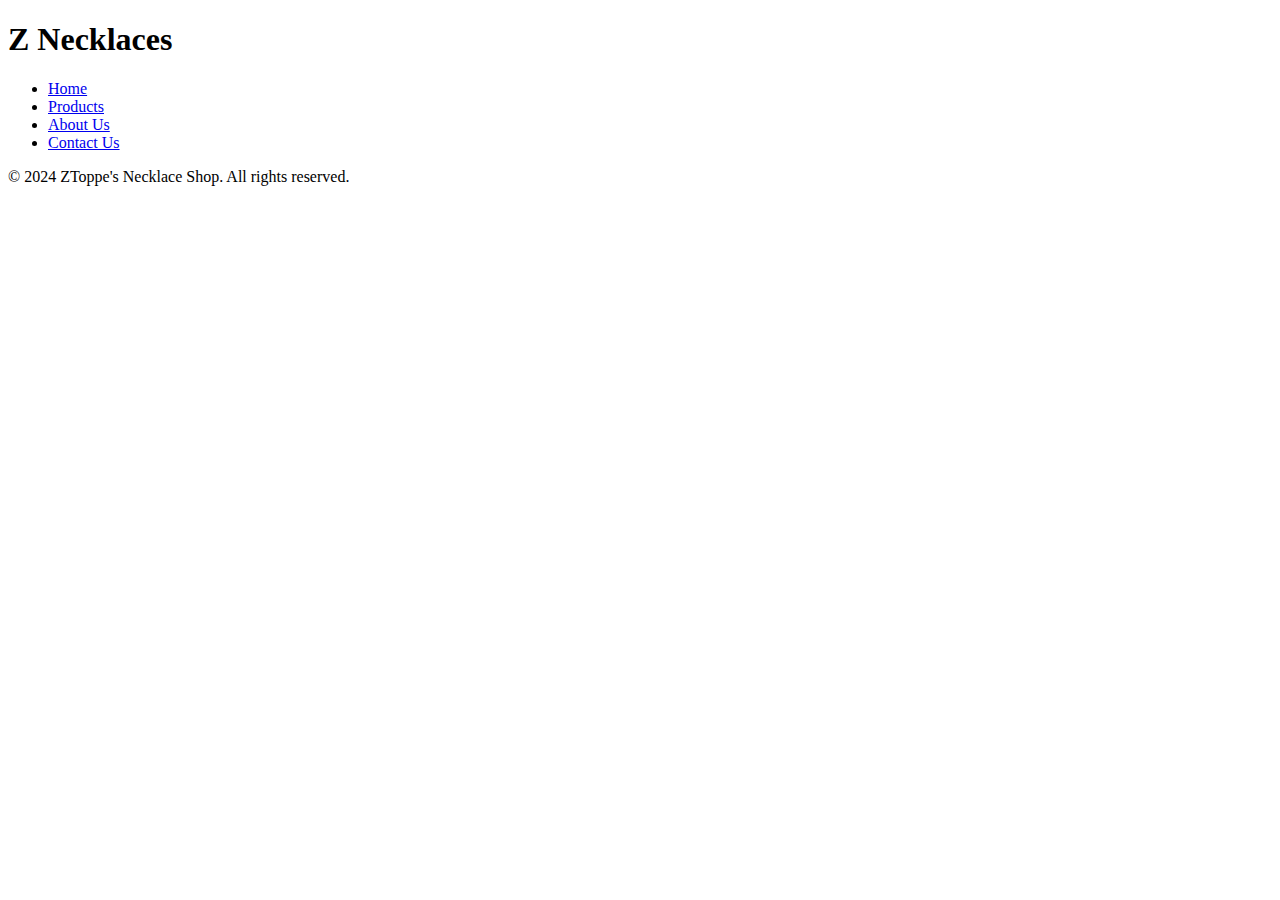
==== index.html @ 19efa492 "Add files via upload" ====
<!DOCTYPE html>
<html lang="en">
<head>
    <meta charset="UTF-8">
    <meta name="viewport" content="width=device-width, initial-scale=1.0">
    <title>Home - Z Necklaces</title>
    <link rel="stylesheet" href="Style.css">
    <!-- Google Fonts for better typography -->
    <link href="https://fonts.googleapis.com/css2?family=Montserrat:wght@400;600&family=Roboto:wght@400;700&display=swap" rel="stylesheet">
</head>
<body>
    <!-- Header with Navigation -->
    <header>
        <div class="container">
            <h1 class="logo">Z Necklaces</h1>
            <nav>
                <ul class="nav-links">
                    <li><a href="index.html" target ="_blank">Home</a></li>
                    <li><a href="products.html" target ="_blank">Products</a></li>
                    <li><a href="aboutus.html" target ="_blank">About Us</a></li>
                    <li><a href="contactus.html" target ="_blank">Contact Us</a></li>
                </ul>
                <div class="bike">
                    <span></span>
                    <span></span>
                    <span></span>
                </div>
            </nav>
        </div>
    </header>

    <!-- Hero Section -->
    <section id="home" class="hero">
        <div class="hero-overlay">
        </div>
    </section>

    <!-- Footer -->
    <footer>
        <div class="container">
            <p>&copy; 2024 ZToppe's Necklace Shop. All rights reserved.</p>
        </div>
    </footer>

    <!-- Optional JavaScript for bike Menu -->
    <script>
        const bike = document.querySelector('.bike');
        const navLinks = document.querySelector('.nav-links');

        bike.addEventListener('click', () => {
            navLinks.classList.toggle('open');
            bike.classList.toggle('active');
        });
    </script>
</body>
</html>
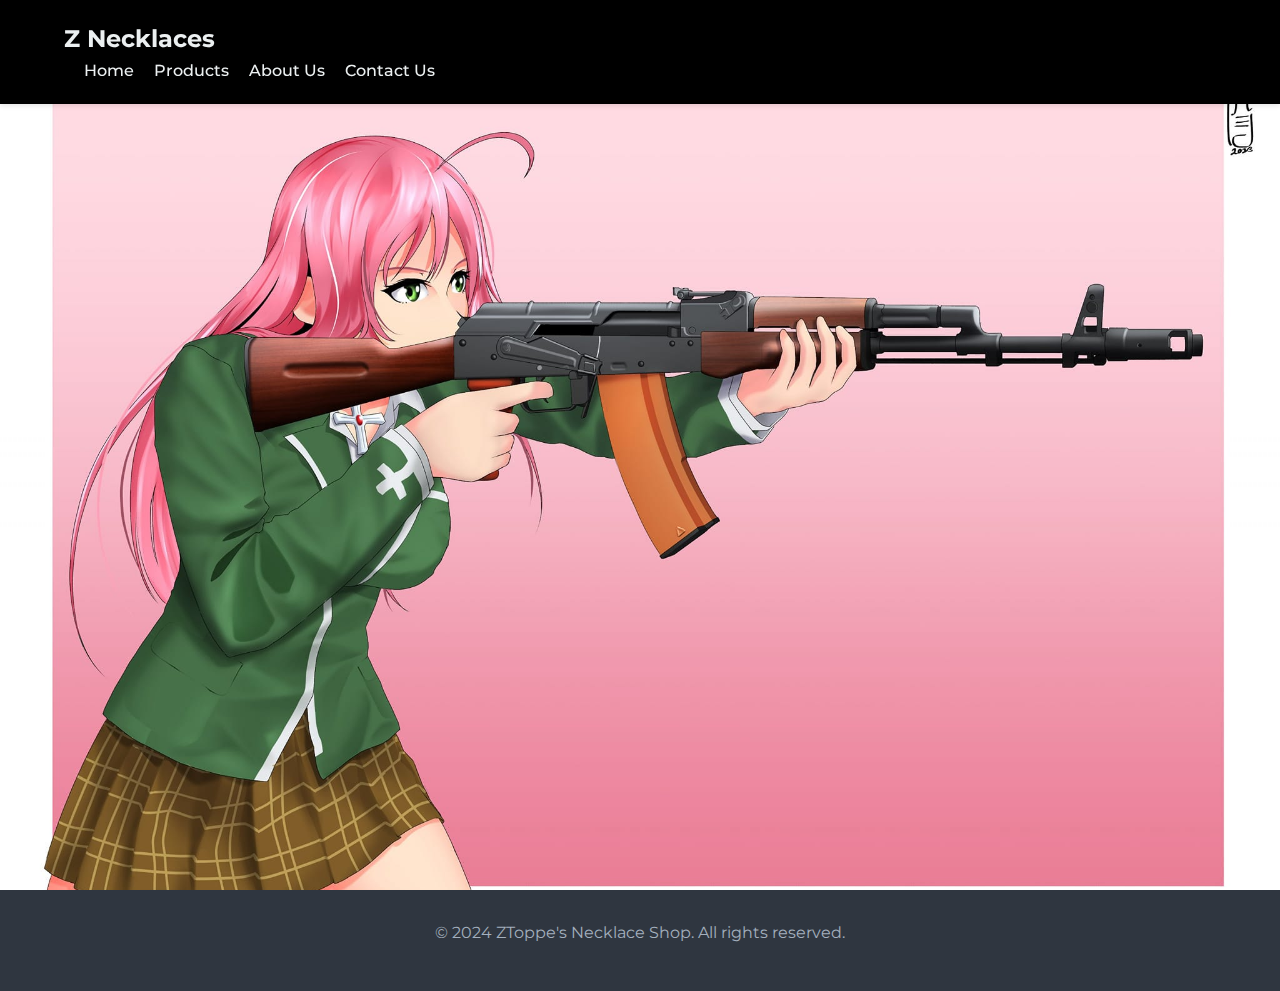
==== commit cc72a832: "Update index.html" ====
--- a/index.html
+++ b/index.html
@@ -4,7 +4,7 @@
     <meta charset="UTF-8">
     <meta name="viewport" content="width=device-width, initial-scale=1.0">
     <title>Home - Z Necklaces</title>
-    <link rel="stylesheet" href="Style.css">
+    <link rel="stylesheet" href="style.css">
     <!-- Google Fonts for better typography -->
     <link href="https://fonts.googleapis.com/css2?family=Montserrat:wght@400;600&family=Roboto:wght@400;700&display=swap" rel="stylesheet">
 </head>
--- a/style.css
+++ b/style.css
@@ -0,0 +1,569 @@
+/* Reset some default styles */
+* {
+    margin: 0;
+    padding: 0;
+    box-sizing: border-box;
+}
+
+html {
+    scroll-behavior: smooth;
+}
+
+/* Body Styling */
+body {
+    font-family: 'Montserrat', sans-serif;
+    color: #ecf0f1;
+    line-height: 1.6;
+    background-color: #f62929;
+}
+
+/* Container */
+.container {
+    width: 90%;
+    max-width: 1200px;
+    margin: auto;
+    overflow: hidden;
+}
+
+/* Header Styling */
+header {
+    display: flex;
+    justify-content: space-between;
+    align-items: center;
+    background-color: black;
+    color: #ecf0f1;
+    padding: 20px 0;
+    position: fixed;
+    width: 100%;
+    top: 0;
+    z-index: 1000;
+    box-shadow: 0 2px 5px rgba(0,0,0,0.1);
+}
+
+header .logo {
+    font-size: 24px;
+    font-weight: 700;
+}
+
+nav {
+    display: flex;
+    justify-content: space-between;
+    align-items: center;
+}
+
+.nav-links {
+    list-style: none;
+    display: flex;
+}
+
+.nav-links li {
+    margin-left: 20px;
+}
+
+.nav-links li a {
+    color: #ecf0f1;
+    text-decoration: none;
+    font-weight: 500;
+    transition: color 0.3s ease;
+}
+
+.nav-links li a:hover {
+    color: #d1d8e0;
+}
+
+.bike {
+    display: none;
+    flex-direction: column;
+    cursor: pointer;
+}
+
+.bike span {
+    height: 3px;
+    width: 25px;
+    background: #ecf0f1;
+    margin-bottom: 4px;
+    border-radius: 5px;
+    transition: all 0.3s ease;
+}
+
+/* Animate bike to X when active */
+.bike.active span:nth-child(1) {
+    transform: rotate(45deg) translate(5px, 5px);
+}
+
+.bike.active span:nth-child(2) {
+    opacity: 0;
+}
+
+.bike.active span:nth-child(3) {
+    transform: rotate(-45deg) translate(5px, -5px);
+}
+
+/* Hero Section */
+.hero {
+    background: url('imagesZ/AQ.jpg') no-repeat center center/cover;
+    height: 90vh;
+    display: flex;
+    align-items: center;
+    justify-content: center;
+    position: relative;
+    margin-top: 80px; /* To prevent overlap with fixed header */
+}
+
+.hero-overlay {
+    padding: 40px;
+    border-radius: 10px;
+    text-align: center;
+    color: #ecf0f1;
+    max-width: 600px;
+    animation: fadeInUp 1s ease-out forwards;
+}
+
+.hero-overlay h2 {
+    font-size: 48px;
+    margin-bottom: 20px;
+    opacity: 0;
+    transform: translateY(20px);
+    animation: fadeInUp 1s ease-out forwards;
+    animation-delay: 0.3s;
+}
+
+.hero-overlay p {
+    font-size: 20px;
+    margin-bottom: 30px;
+    opacity: 0;
+    transform: translateY(20px);
+    animation: fadeInUp 1s ease-out forwards;
+    animation-delay: 0.5s;
+}
+
+.btn-primary {
+    background-color: #f947f3;
+    color: #ecf0f1;
+    padding: 12px 25px;
+    text-decoration: none;
+    border-radius: 5px;
+    font-size: 18px;
+    transition: background 0.3s, transform 0.3s;
+    opacity: 0;
+    transform: translateY(20px);
+    animation: fadeInUp 1s ease-out forwards;
+    animation-delay: 0.7s;
+}
+
+.btn-primary:hover {
+    background-color: #f947f3;
+    transform: scale(1.05);
+}
+
+/* Products Section */
+.products {
+    padding: 60px 0;
+    background-color: #f947f3;
+}
+
+.products .container {
+    text-align: center;
+}
+
+.products h2 {
+    font-size: 36px;
+    margin-bottom: 40px;
+    color: #d1d8e0;
+}
+
+.product-grid {
+    display: grid;
+    grid-template-columns: repeat(auto-fit, minmax(250px, 1fr));
+    gap: 30px;
+}
+
+.product-card {
+    background-color: #813f73;
+    padding: 20px;
+    border-radius: 10px;
+    transition: transform 0.3s, box-shadow 0.3s;
+}
+
+.product-card:hover {
+    transform: translateY(-10px);
+    box-shadow: 0 8px 20px rgba(0,0,0,0.3);
+}
+
+.product-card img {
+    width: 100%;
+    height: 200px;
+    object-fit: cover;
+    border-radius: 10px;
+    margin-bottom: 15px;
+    transition: transform 0.3s;
+}
+
+.product-card img:hover {
+    transform: scale(1.05);
+}
+
+.product-card h3 {
+    font-size: 24px;
+    margin-bottom: 10px;
+    color: #d1d8e0;
+}
+
+.product-card p {
+    font-size: 16px;
+    margin-bottom: 20px;
+    color: #a4b0be;
+}
+
+.btn-secondary {
+    background-color: #f947f3;
+    color: #1e272e;
+    padding: 10px 20px;
+    text-decoration: none;
+    border-radius: 5px;
+    transition: background 0.3s, transform 0.3s;
+}
+
+.btn-secondary:hover {
+    background-color: #1abc9c;
+    transform: scale(1.05);
+}
+
+/* About Us Section */
+.about {
+    padding: 60px 0;
+    background-color: #2f3640;
+    text-align: center;
+}
+
+.about .container {
+    max-width: 800px;
+    margin: auto;
+}
+
+.about h2 {
+    font-size: 36px;
+    margin-bottom: 20px;
+    color: #d1d8e0;
+}
+
+
+/* About Section */
+.about-section {
+    padding: 60px 40px;
+    background-color: #f8f8f8;
+}
+
+.about-section h2 {
+    text-align: center;
+    font-size: 2.5em;
+    margin-bottom: 20px;
+    color: #e74c3c;
+}
+
+.about-section p {
+    max-width: 800px;
+    margin: 10px auto;
+    font-size: 1.1em;
+    color: #555;
+}
+
+/* Team Section */
+.team {
+    display: flex;
+    justify-content: space-around;
+    flex-wrap: wrap;
+    padding: 60px 40px;
+    background-color: #fff;
+}
+
+.team-member {
+    text-align: center;
+    margin: 20px;
+    width: 250px;
+}
+
+.team-member img {
+    width: 150px;
+    height: 150px;
+    border-radius: 50%;
+    object-fit: cover;
+    border: 4px solid #e74c3c;
+    margin-bottom: 15px;
+}
+
+.team-member h3 {
+    font-size: 1.3em;
+    margin-bottom: 5px;
+    color: #333;
+}
+
+.team-member p {
+    font-size: 1em;
+    color: #777;
+}
+
+
+.team-member h3 {
+    font-size: 1.3em;
+    margin-bottom: 5px;
+    color: #333;
+}
+
+.team-member p {
+    font-size: 1em;
+    color: #777;
+}
+
+
+/* Contact Section */
+.contact {
+    padding: 60px 0;
+    background-color: #02080d;
+    text-align: center;
+}
+
+.contact .container {
+    max-width: 800px;
+    margin: auto;
+}
+
+.contact h2 {
+    font-size: 36px;
+    margin-bottom: 20px;
+    color: #d1d8e0;
+}
+
+.contact p {
+    font-size: 18px;
+    color: #a4b0be;
+    margin-bottom: 20px;
+}
+
+.contact ul {
+    list-style: none;
+    margin-bottom: 30px;
+}
+
+.contact ul li {
+    font-size: 16px;
+    margin-bottom: 10px;
+    color: #a4b0be;
+}
+
+.contact ul li a {
+    color: #0fbcf9;
+    text-decoration: none;
+    transition: color 0.3s ease;
+}
+
+.contact ul li a:hover {
+    color: #1abc9c;
+}
+
+.contact-form {
+    display: flex;
+    flex-direction: column;
+    gap: 15px;
+    background-color: #2f3640;
+    padding: 20px;
+    border-radius: 10px;
+}
+
+.contact-form label {
+    font-weight: 600;
+    color: #d1d8e0;
+    text-align: left;
+}
+
+.contact-form input, 
+.contact-form textarea {
+    padding: 10px 15px;
+    border: none;
+    border-radius: 5px;
+    font-size: 16px;
+}
+
+.contact-form input:focus, 
+.contact-form textarea:focus {
+    outline: none;
+    box-shadow: 0 0 5px #0fbcf9;
+}
+
+.contact-form button {
+    align-self: flex-start;
+    padding: 10px 20px;
+    background-color: #0fbcf9;
+    color: #1e272e;
+    border: none;
+    border-radius: 5px;
+    cursor: pointer;
+    transition: background 0.3s, transform 0.3s;
+}
+
+.contact-form button:hover {
+    background-color: #1abc9c;
+    transform: scale(1.05);
+}
+
+/* Footer Styling */
+footer {
+    background-color: #2f3640;
+    color: #a4b0be;
+    padding: 30px 0;
+    text-align: center;
+}
+
+footer p {
+    margin-bottom: 15px;
+}
+
+footer .social a {
+    margin: 0 10px;
+    display: inline-block;
+    transition: opacity 0.3s ease;
+}
+
+footer .social a:hover {
+    opacity: 0.7;
+}
+
+footer .social img {
+    width: 24px;
+    height: 24px;
+}
+
+/* Animations */
+@keyframes fadeInUp {
+    from {
+        opacity: 0;
+        transform: translateY(20px);
+    }
+    to {
+        opacity: 1;
+        transform: translateY(0);
+    }
+}
+
+@keyframes slideInLeft {
+    from {
+        opacity: 0;
+        transform: translateX(-50px);
+    }
+    to {
+        opacity: 1;
+        transform: translateX(0);
+    }
+}
+
+@keyframes slideInRight {
+    from {
+        opacity: 0;
+        transform: translateX(50px);
+    }
+    to {
+        opacity: 1;
+        transform: translateX(0);
+    }
+}
+
+/* Responsive Design */
+
+/* Tablets and below */
+@media (max-width: 992px) {
+    .nav-links {
+        display: none;
+        flex-direction: column;
+        width: 100%;
+        background-color: #0fbcf9;
+        position: absolute;
+        top: 60px;
+        left: 0;
+    }
+
+    .nav-links.open {
+        display: flex;
+    }
+
+    .nav-links li {
+        margin: 15px 0;
+        text-align: center;
+    }
+
+    .hamburger {
+        display: flex;
+    }
+
+    .hero-overlay {
+        padding: 30px;
+    }
+
+    .hero-overlay h2 {
+        font-size: 36px;
+    }
+
+    .hero-overlay p {
+        font-size: 18px;
+    }
+
+    .products h2, 
+    .about h2, 
+    .contact h2 {
+        font-size: 28px;
+    }
+
+    .products .product-grid {
+        grid-template-columns: repeat(auto-fit, minmax(200px, 1fr));
+        gap: 20px;
+    }
+
+    .contact-form {
+        padding: 15px;
+    }
+}
+
+/* Mobile Devices */
+@media (max-width: 600px) {
+    .hero {
+        height: 60vh;
+    }
+
+    .hero-overlay h2 {
+        font-size: 28px;
+    }
+
+    .hero-overlay p {
+        font-size: 16px;
+    }
+
+    .btn-primary {
+        font-size: 16px;
+        padding: 10px 20px;
+    }
+
+    .products h2, 
+    .about h2, 
+    .contact h2 {
+        font-size: 24px;
+    }
+
+    .product-card h3 {
+        font-size: 20px;
+    }
+
+    .product-card p {
+        font-size: 14px;
+    }
+
+    .contact-form button {
+        width: 100%;
+    }
+}
+
+/* Accessibility: Reduced Motion */
+@media (prefers-reduced-motion: reduce) {
+    * {
+        animation: none !important;
+        transition: none !important;
+    }
+}
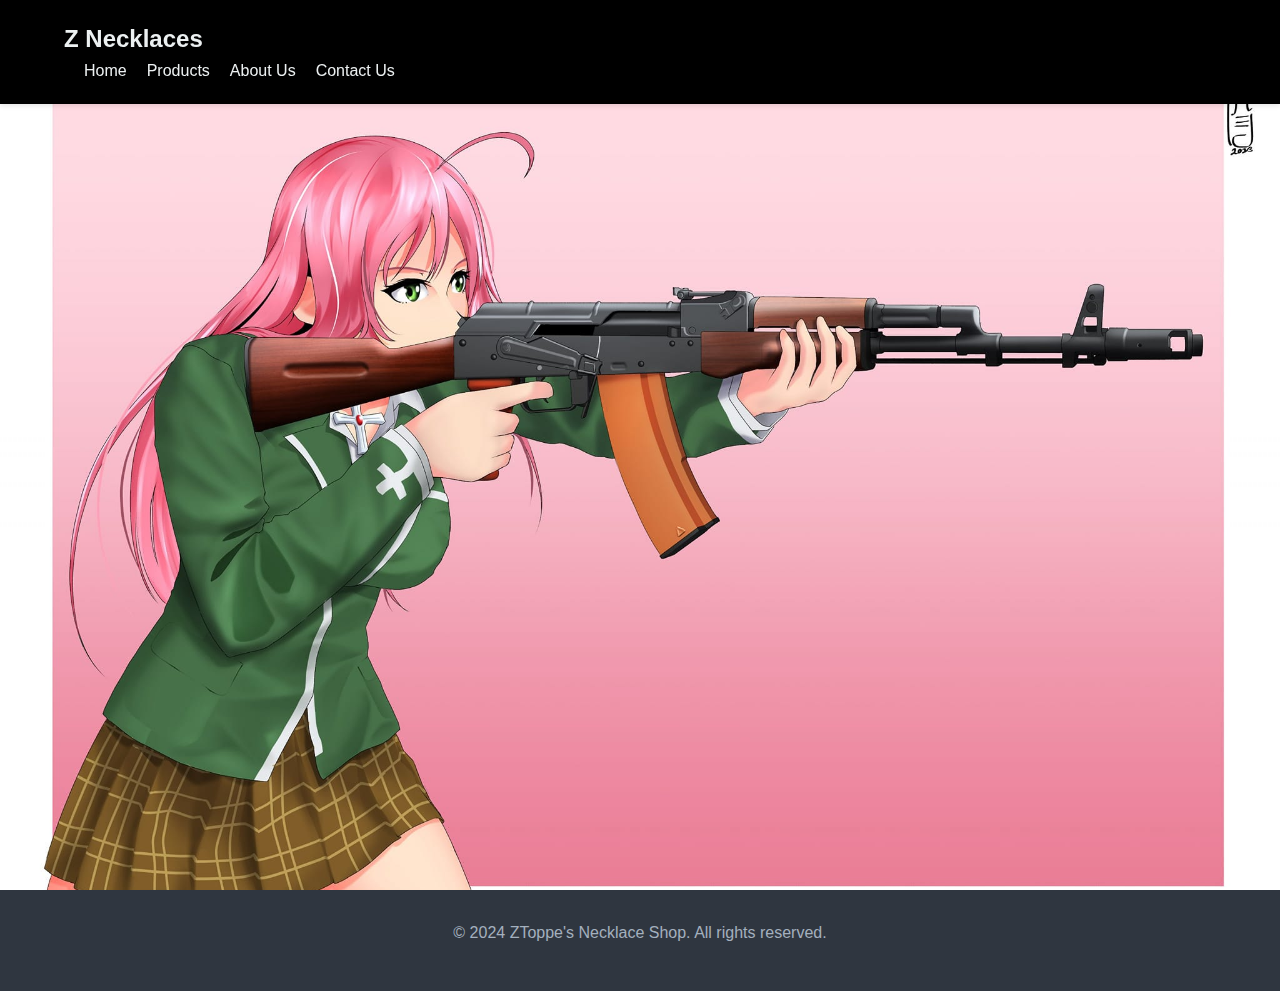
==== commit 2d6309f8: "Update index.html" ====
--- a/index.html
+++ b/index.html
@@ -6,7 +6,6 @@
     <title>Home - Z Necklaces</title>
     <link rel="stylesheet" href="style.css">
     <!-- Google Fonts for better typography -->
-    <link href="https://fonts.googleapis.com/css2?family=Montserrat:wght@400;600&family=Roboto:wght@400;700&display=swap" rel="stylesheet">
 </head>
 <body>
     <!-- Header with Navigation -->
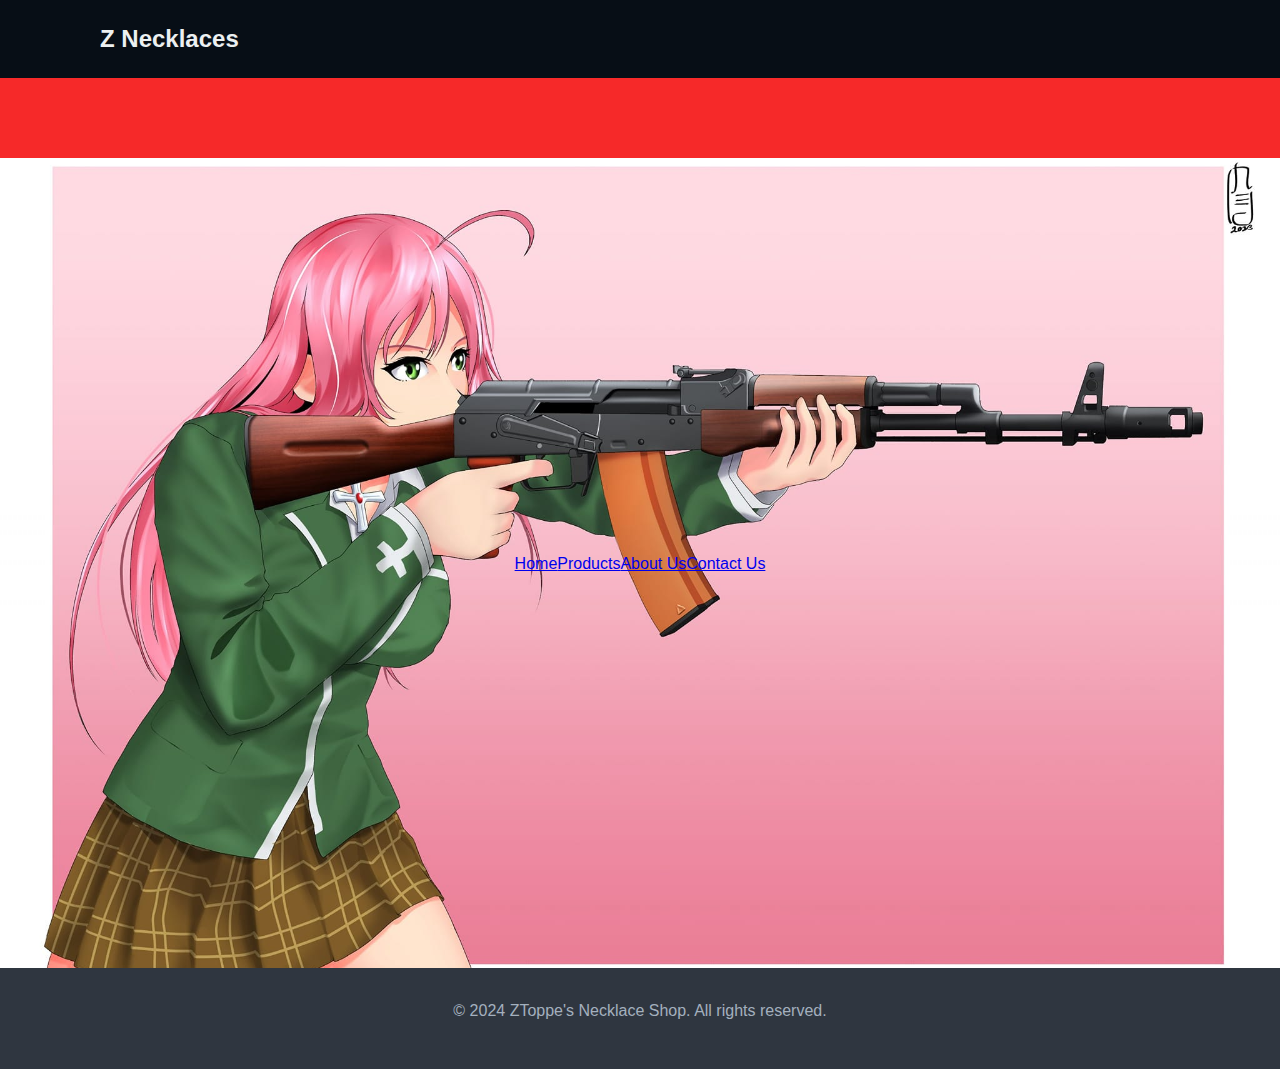
==== commit b191c0f9: "Update index.html" ====
--- a/index.html
+++ b/index.html
@@ -13,12 +13,6 @@
         <div class="container">
             <h1 class="logo">Z Necklaces</h1>
             <nav>
-                <ul class="nav-links">
-                    <li><a href="index.html" target ="_blank">Home</a></li>
-                    <li><a href="products.html" target ="_blank">Products</a></li>
-                    <li><a href="aboutus.html" target ="_blank">About Us</a></li>
-                    <li><a href="contactus.html" target ="_blank">Contact Us</a></li>
-                </ul>
                 <div class="bike">
                     <span></span>
                     <span></span>
@@ -31,6 +25,12 @@
     <!-- Hero Section -->
     <section id="home" class="hero">
         <div class="hero-overlay">
+                <ul class="nav-links">
+                    <li><a href="index.html" target ="_blank">Home</a></li>
+                    <li><a href="products.html" target ="_blank">Products</a></li>
+                    <li><a href="aboutus.html" target ="_blank">About Us</a></li>
+                    <li><a href="contactus.html" target ="_blank">Contact Us</a></li>
+                </ul>
         </div>
     </section>
 
--- a/style.css
+++ b/style.css
@@ -27,17 +27,14 @@
 
 /* Header Styling */
 header {
+    background-color: #070e16;
+    padding: 20px 40px;
     display: flex;
+    align-items: center;
     justify-content: space-between;
-    align-items: center;
-    background-color: black;
-    color: #ecf0f1;
-    padding: 20px 0;
-    position: fixed;
-    width: 100%;
+    position: sticky;
     top: 0;
     z-index: 1000;
-    box-shadow: 0 2px 5px rgba(0,0,0,0.1);
 }
 
 header .logo {
@@ -56,14 +53,14 @@
     display: flex;
 }
 
-.nav-links li {
-    margin-left: 20px;
-}
-
-.nav-links li a {
-    color: #ecf0f1;
+nav ul li {
+    margin-right: 20px;
+}
+
+nav ul li a {
     text-decoration: none;
-    font-weight: 500;
+    color: white;
+    font-weight: bold;
     transition: color 0.3s ease;
 }
 
@@ -523,7 +520,11 @@
 }
 
 /* Mobile Devices */
-@media (max-width: 600px) {
+@media (max-width: 768px) {
+    header {
+        flex-direction: column;
+        align-items: flex-start;
+    }
     .hero {
         height: 60vh;
     }
@@ -532,27 +533,37 @@
         font-size: 28px;
     }
 
+    nav ul {
+        flex-direction: column;
+        width: 100%;
+        display: none; /* Hidden by default */
+    }
+
+    nav ul li {
+        margin: 15px 0;
+    }
+
     .hero-overlay p {
         font-size: 16px;
     }
 
     .btn-primary {
-        font-size: 16px;
-        padding: 10px 20px;
+        font-size: 32px;
+        padding: 20px 30px;
     }
 
     .products h2, 
     .about h2, 
     .contact h2 {
+        font-size: 32px;
+    }
+
+    .product-card h3 {
         font-size: 24px;
     }
 
-    .product-card h3 {
-        font-size: 20px;
-    }
-
     .product-card p {
-        font-size: 14px;
+        font-size: 18px;
     }
 
     .contact-form button {
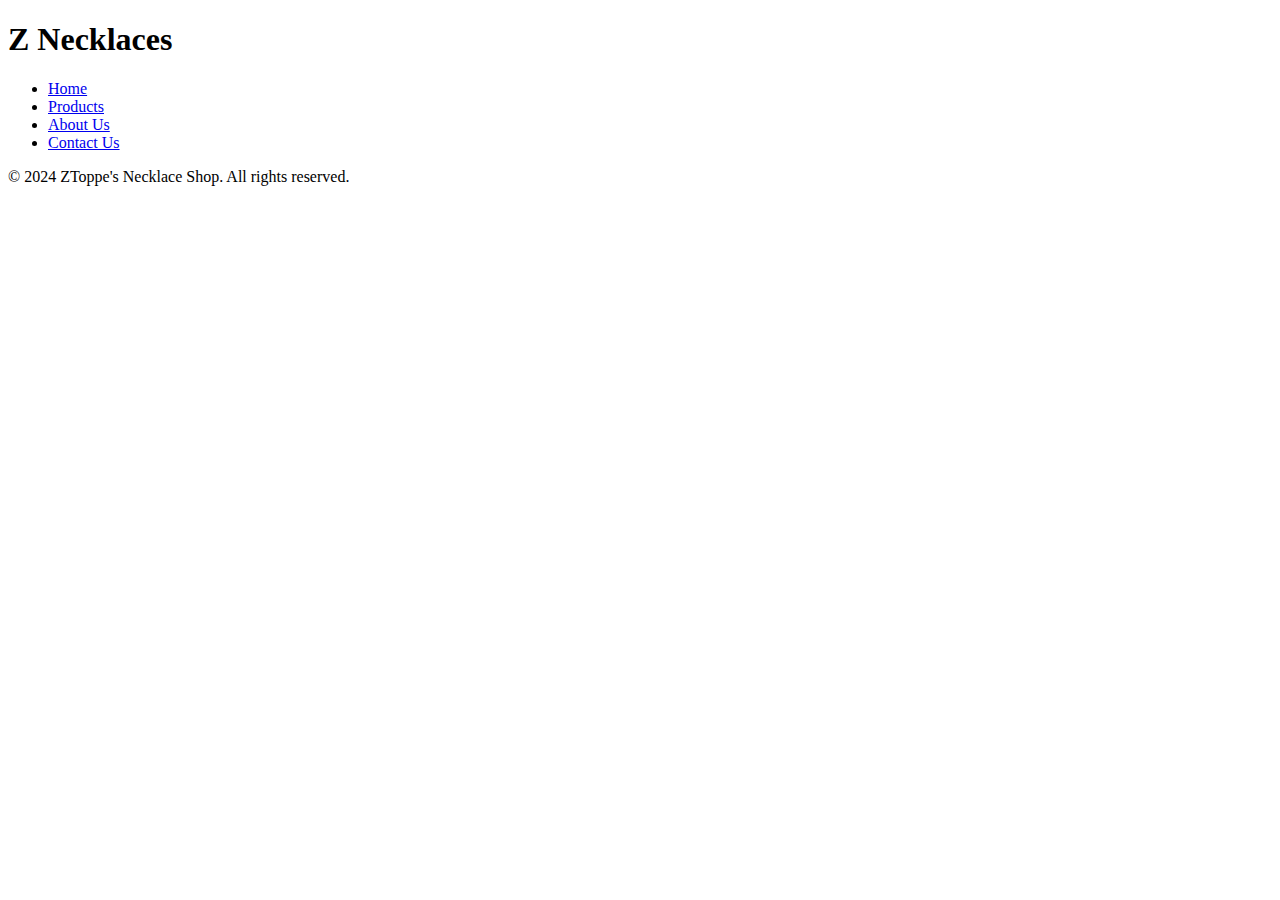
==== commit a1ffe465: "Update index.html" ====
--- a/index.html
+++ b/index.html
@@ -4,7 +4,7 @@
     <meta charset="UTF-8">
     <meta name="viewport" content="width=device-width, initial-scale=1.0">
     <title>Home - Z Necklaces</title>
-    <link rel="stylesheet" href="style.css">
+    <link rel="stylesheet" href="Style.css">
     <!-- Google Fonts for better typography -->
 </head>
 <body>
@@ -12,25 +12,20 @@
     <header>
         <div class="container">
             <h1 class="logo">Z Necklaces</h1>
-            <nav>
-                <div class="bike">
-                    <span></span>
-                    <span></span>
-                    <span></span>
-                </div>
-            </nav>
         </div>
     </header>
 
     <!-- Hero Section -->
     <section id="home" class="hero">
         <div class="hero-overlay">
+            <nav>
                 <ul class="nav-links">
                     <li><a href="index.html" target ="_blank">Home</a></li>
                     <li><a href="products.html" target ="_blank">Products</a></li>
                     <li><a href="aboutus.html" target ="_blank">About Us</a></li>
                     <li><a href="contactus.html" target ="_blank">Contact Us</a></li>
                 </ul>
+            </nav>
         </div>
     </section>
 
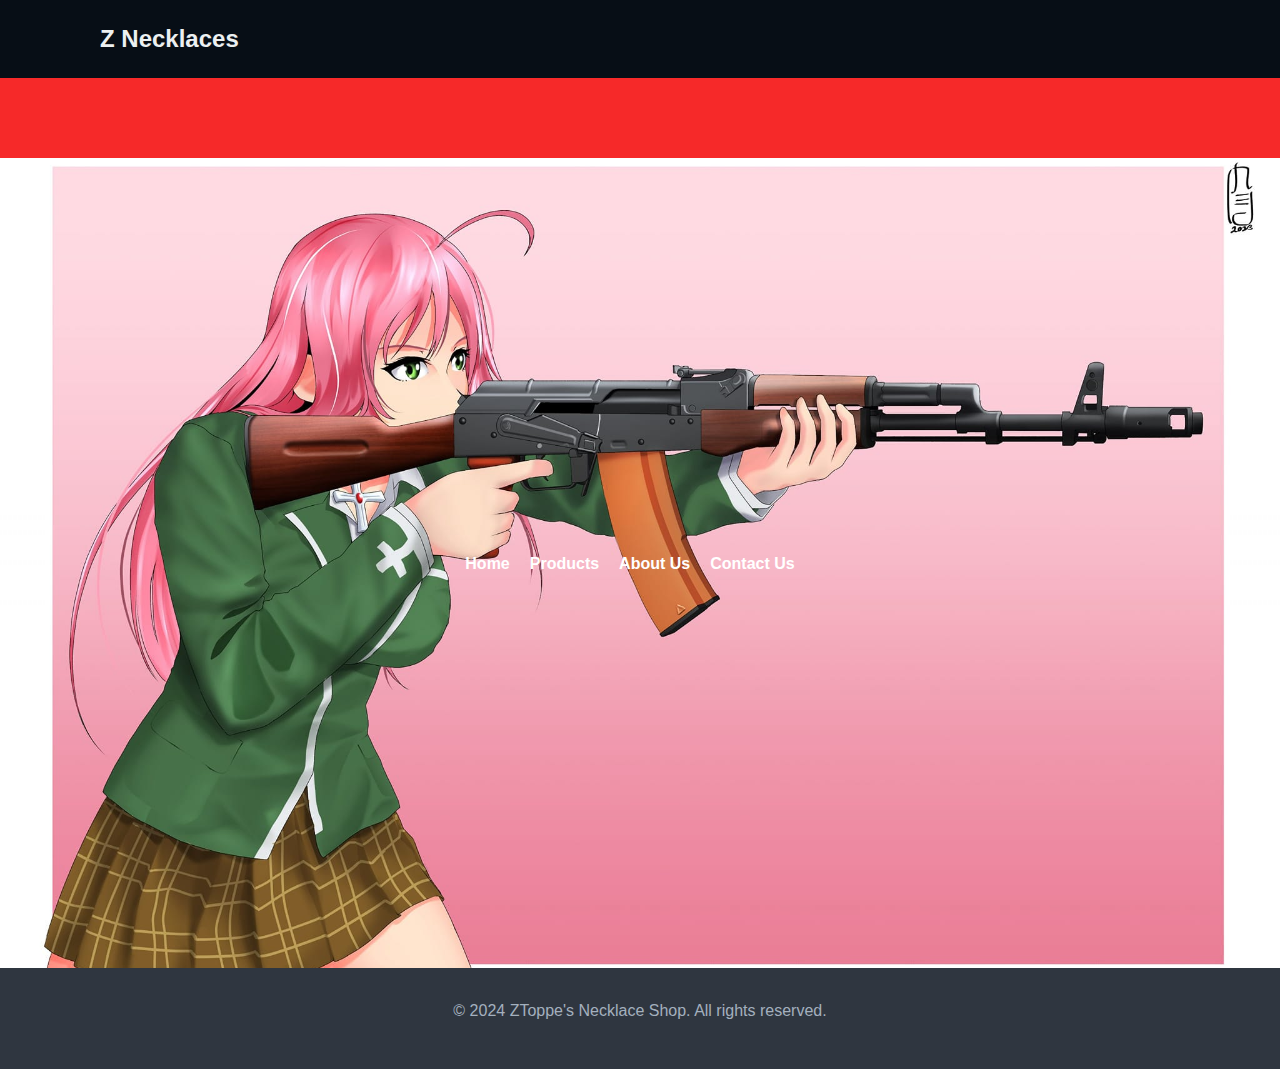
==== commit 1cb2655f: "Update index.html" ====
--- a/index.html
+++ b/index.html
@@ -4,7 +4,7 @@
     <meta charset="UTF-8">
     <meta name="viewport" content="width=device-width, initial-scale=1.0">
     <title>Home - Z Necklaces</title>
-    <link rel="stylesheet" href="Style.css">
+    <link rel="stylesheet" href="style.css">
     <!-- Google Fonts for better typography -->
 </head>
 <body>
--- a/style.css
+++ b/style.css
@@ -0,0 +1,580 @@
+/* Reset some default styles */
+* {
+    margin: 0;
+    padding: 0;
+    box-sizing: border-box;
+}
+
+html {
+    scroll-behavior: smooth;
+}
+
+/* Body Styling */
+body {
+    font-family: 'Montserrat', sans-serif;
+    color: #ecf0f1;
+    line-height: 1.6;
+    background-color: #f62929;
+}
+
+/* Container */
+.container {
+    width: 90%;
+    max-width: 1200px;
+    margin: auto;
+    overflow: hidden;
+}
+
+/* Header Styling */
+header {
+    background-color: #070e16;
+    padding: 20px 40px;
+    display: flex;
+    align-items: center;
+    justify-content: space-between;
+    position: sticky;
+    top: 0;
+    z-index: 1000;
+}
+
+header .logo {
+    font-size: 24px;
+    font-weight: 700;
+}
+
+nav {
+    display: flex;
+    justify-content: space-between;
+    align-items: center;
+}
+
+.nav-links {
+    list-style: none;
+    display: flex;
+}
+
+nav ul li {
+    margin-right: 20px;
+}
+
+nav ul li a {
+    text-decoration: none;
+    color: white;
+    font-weight: bold;
+    transition: color 0.3s ease;
+}
+
+.nav-links li a:hover {
+    color: #000408;
+}
+
+.bike {
+    display: none;
+    flex-direction: column;
+    cursor: pointer;
+}
+
+.bike span {
+    height: 3px;
+    width: 25px;
+    background: #ecf0f1;
+    margin-bottom: 4px;
+    border-radius: 5px;
+    transition: all 0.3s ease;
+}
+
+/* Animate bike to X when active */
+.bike.active span:nth-child(1) {
+    transform: rotate(45deg) translate(5px, 5px);
+}
+
+.bike.active span:nth-child(2) {
+    opacity: 0;
+}
+
+.bike.active span:nth-child(3) {
+    transform: rotate(-45deg) translate(5px, -5px);
+}
+
+/* Hero Section */
+.hero {
+    background: url('imagesZ/AQ.jpg') no-repeat center center/cover;
+    height: 90vh;
+    display: flex;
+    align-items: center;
+    justify-content: center;
+    position: relative;
+    margin-top: 80px; /* To prevent overlap with fixed header */
+}
+
+.hero-overlay {
+    padding: 40px;
+    border-radius: 10px;
+    text-align: center;
+    color: #ecf0f1;
+    max-width: 600px;
+    animation: fadeInUp 1s ease-out forwards;
+}
+
+.hero-overlay h2 {
+    font-size: 48px;
+    margin-bottom: 20px;
+    opacity: 0;
+    transform: translateY(20px);
+    animation: fadeInUp 1s ease-out forwards;
+    animation-delay: 0.3s;
+}
+
+.hero-overlay p {
+    font-size: 20px;
+    margin-bottom: 30px;
+    opacity: 0;
+    transform: translateY(20px);
+    animation: fadeInUp 1s ease-out forwards;
+    animation-delay: 0.5s;
+}
+
+.btn-primary {
+    background-color: #f947f3;
+    color: #ecf0f1;
+    padding: 12px 25px;
+    text-decoration: none;
+    border-radius: 5px;
+    font-size: 18px;
+    transition: background 0.3s, transform 0.3s;
+    opacity: 0;
+    transform: translateY(20px);
+    animation: fadeInUp 1s ease-out forwards;
+    animation-delay: 0.7s;
+}
+
+.btn-primary:hover {
+    background-color: #f947f3;
+    transform: scale(1.05);
+}
+
+/* Products Section */
+.products {
+    padding: 60px 0;
+    background-color: #f947f3;
+}
+
+.products .container {
+    text-align: center;
+}
+
+.products h2 {
+    font-size: 36px;
+    margin-bottom: 40px;
+    color: #d1d8e0;
+}
+
+.product-grid {
+    display: grid;
+    grid-template-columns: repeat(auto-fit, minmax(250px, 1fr));
+    gap: 30px;
+}
+
+.product-card {
+    background-color: #813f73;
+    padding: 20px;
+    border-radius: 10px;
+    transition: transform 0.3s, box-shadow 0.3s;
+}
+
+.product-card:hover {
+    transform: translateY(-10px);
+    box-shadow: 0 8px 20px rgba(0,0,0,0.3);
+}
+
+.product-card img {
+    width: 100%;
+    height: 200px;
+    object-fit: cover;
+    border-radius: 10px;
+    margin-bottom: 15px;
+    transition: transform 0.3s;
+}
+
+.product-card img:hover {
+    transform: scale(1.05);
+}
+
+.product-card h3 {
+    font-size: 24px;
+    margin-bottom: 10px;
+    color: #d1d8e0;
+}
+
+.product-card p {
+    font-size: 16px;
+    margin-bottom: 20px;
+    color: #a4b0be;
+}
+
+.btn-secondary {
+    background-color: #f947f3;
+    color: #1e272e;
+    padding: 10px 20px;
+    text-decoration: none;
+    border-radius: 5px;
+    transition: background 0.3s, transform 0.3s;
+}
+
+.btn-secondary:hover {
+    background-color: #1abc9c;
+    transform: scale(1.05);
+}
+
+/* About Us Section */
+.about {
+    padding: 60px 0;
+    background-color: #2f3640;
+    text-align: center;
+}
+
+.about .container {
+    max-width: 800px;
+    margin: auto;
+}
+
+.about h2 {
+    font-size: 36px;
+    margin-bottom: 20px;
+    color: #d1d8e0;
+}
+
+
+/* About Section */
+.about-section {
+    padding: 60px 40px;
+    background-color: #f8f8f8;
+}
+
+.about-section h2 {
+    text-align: center;
+    font-size: 2.5em;
+    margin-bottom: 20px;
+    color: #e74c3c;
+}
+
+.about-section p {
+    max-width: 800px;
+    margin: 10px auto;
+    font-size: 1.1em;
+    color: #555;
+}
+
+/* Team Section */
+.team {
+    display: flex;
+    justify-content: space-around;
+    flex-wrap: wrap;
+    padding: 60px 40px;
+    background-color: #fff;
+}
+
+.team-member {
+    text-align: center;
+    margin: 20px;
+    width: 250px;
+}
+
+.team-member img {
+    width: 150px;
+    height: 150px;
+    border-radius: 50%;
+    object-fit: cover;
+    border: 4px solid #e74c3c;
+    margin-bottom: 15px;
+}
+
+.team-member h3 {
+    font-size: 1.3em;
+    margin-bottom: 5px;
+    color: #333;
+}
+
+.team-member p {
+    font-size: 1em;
+    color: #777;
+}
+
+
+.team-member h3 {
+    font-size: 1.3em;
+    margin-bottom: 5px;
+    color: #333;
+}
+
+.team-member p {
+    font-size: 1em;
+    color: #777;
+}
+
+
+/* Contact Section */
+.contact {
+    padding: 60px 0;
+    background-color: #02080d;
+    text-align: center;
+}
+
+.contact .container {
+    max-width: 800px;
+    margin: auto;
+}
+
+.contact h2 {
+    font-size: 36px;
+    margin-bottom: 20px;
+    color: #d1d8e0;
+}
+
+.contact p {
+    font-size: 18px;
+    color: #a4b0be;
+    margin-bottom: 20px;
+}
+
+.contact ul {
+    list-style: none;
+    margin-bottom: 30px;
+}
+
+.contact ul li {
+    font-size: 16px;
+    margin-bottom: 10px;
+    color: #a4b0be;
+}
+
+.contact ul li a {
+    color: #0fbcf9;
+    text-decoration: none;
+    transition: color 0.3s ease;
+}
+
+.contact ul li a:hover {
+    color: #1abc9c;
+}
+
+.contact-form {
+    display: flex;
+    flex-direction: column;
+    gap: 15px;
+    background-color: #2f3640;
+    padding: 20px;
+    border-radius: 10px;
+}
+
+.contact-form label {
+    font-weight: 600;
+    color: #d1d8e0;
+    text-align: left;
+}
+
+.contact-form input, 
+.contact-form textarea {
+    padding: 10px 15px;
+    border: none;
+    border-radius: 5px;
+    font-size: 16px;
+}
+
+.contact-form input:focus, 
+.contact-form textarea:focus {
+    outline: none;
+    box-shadow: 0 0 5px #0fbcf9;
+}
+
+.contact-form button {
+    align-self: flex-start;
+    padding: 10px 20px;
+    background-color: #0fbcf9;
+    color: #1e272e;
+    border: none;
+    border-radius: 5px;
+    cursor: pointer;
+    transition: background 0.3s, transform 0.3s;
+}
+
+.contact-form button:hover {
+    background-color: #1abc9c;
+    transform: scale(1.05);
+}
+
+/* Footer Styling */
+footer {
+    background-color: #2f3640;
+    color: #a4b0be;
+    padding: 30px 0;
+    text-align: center;
+}
+
+footer p {
+    margin-bottom: 15px;
+}
+
+footer .social a {
+    margin: 0 10px;
+    display: inline-block;
+    transition: opacity 0.3s ease;
+}
+
+footer .social a:hover {
+    opacity: 0.7;
+}
+
+footer .social img {
+    width: 24px;
+    height: 24px;
+}
+
+/* Animations */
+@keyframes fadeInUp {
+    from {
+        opacity: 0;
+        transform: translateY(20px);
+    }
+    to {
+        opacity: 1;
+        transform: translateY(0);
+    }
+}
+
+@keyframes slideInLeft {
+    from {
+        opacity: 0;
+        transform: translateX(-50px);
+    }
+    to {
+        opacity: 1;
+        transform: translateX(0);
+    }
+}
+
+@keyframes slideInRight {
+    from {
+        opacity: 0;
+        transform: translateX(50px);
+    }
+    to {
+        opacity: 1;
+        transform: translateX(0);
+    }
+}
+
+/* Responsive Design */
+
+/* Tablets and below */
+@media (max-width: 992px) {
+    .nav-links {
+        display: none;
+        flex-direction: column;
+        width: 100%;
+        background-color: #0fbcf9;
+        position: absolute;
+        top: 60px;
+        left: 0;
+    }
+
+    .nav-links.open {
+        display: flex;
+    }
+
+    .nav-links li {
+        margin: 15px 0;
+        text-align: center;
+    }
+
+    .hamburger {
+        display: flex;
+    }
+
+    .hero-overlay {
+        padding: 30px;
+    }
+
+    .hero-overlay h2 {
+        font-size: 36px;
+    }
+
+    .hero-overlay p {
+        font-size: 18px;
+    }
+
+    .products h2, 
+    .about h2, 
+    .contact h2 {
+        font-size: 28px;
+    }
+
+    .products .product-grid {
+        grid-template-columns: repeat(auto-fit, minmax(200px, 1fr));
+        gap: 20px;
+    }
+
+    .contact-form {
+        padding: 15px;
+    }
+}
+
+/* Mobile Devices */
+@media (max-width: 768px) {
+    header {
+        flex-direction: column;
+        align-items: flex-start;
+    }
+    .hero {
+        height: 60vh;
+    }
+
+    .hero-overlay h2 {
+        font-size: 28px;
+    }
+
+    nav ul {
+        flex-direction: column;
+        width: 100%;
+        display: none; /* Hidden by default */
+    }
+
+    nav ul li {
+        margin: 15px 0;
+    }
+
+    .hero-overlay p {
+        font-size: 16px;
+    }
+
+    .btn-primary {
+        font-size: 32px;
+        padding: 20px 30px;
+    }
+
+    .products h2, 
+    .about h2, 
+    .contact h2 {
+        font-size: 32px;
+    }
+
+    .product-card h3 {
+        font-size: 24px;
+    }
+
+    .product-card p {
+        font-size: 18px;
+    }
+
+    .contact-form button {
+        width: 100%;
+    }
+}
+
+/* Accessibility: Reduced Motion */
+@media (prefers-reduced-motion: reduce) {
+    * {
+        animation: none !important;
+        transition: none !important;
+    }
+}
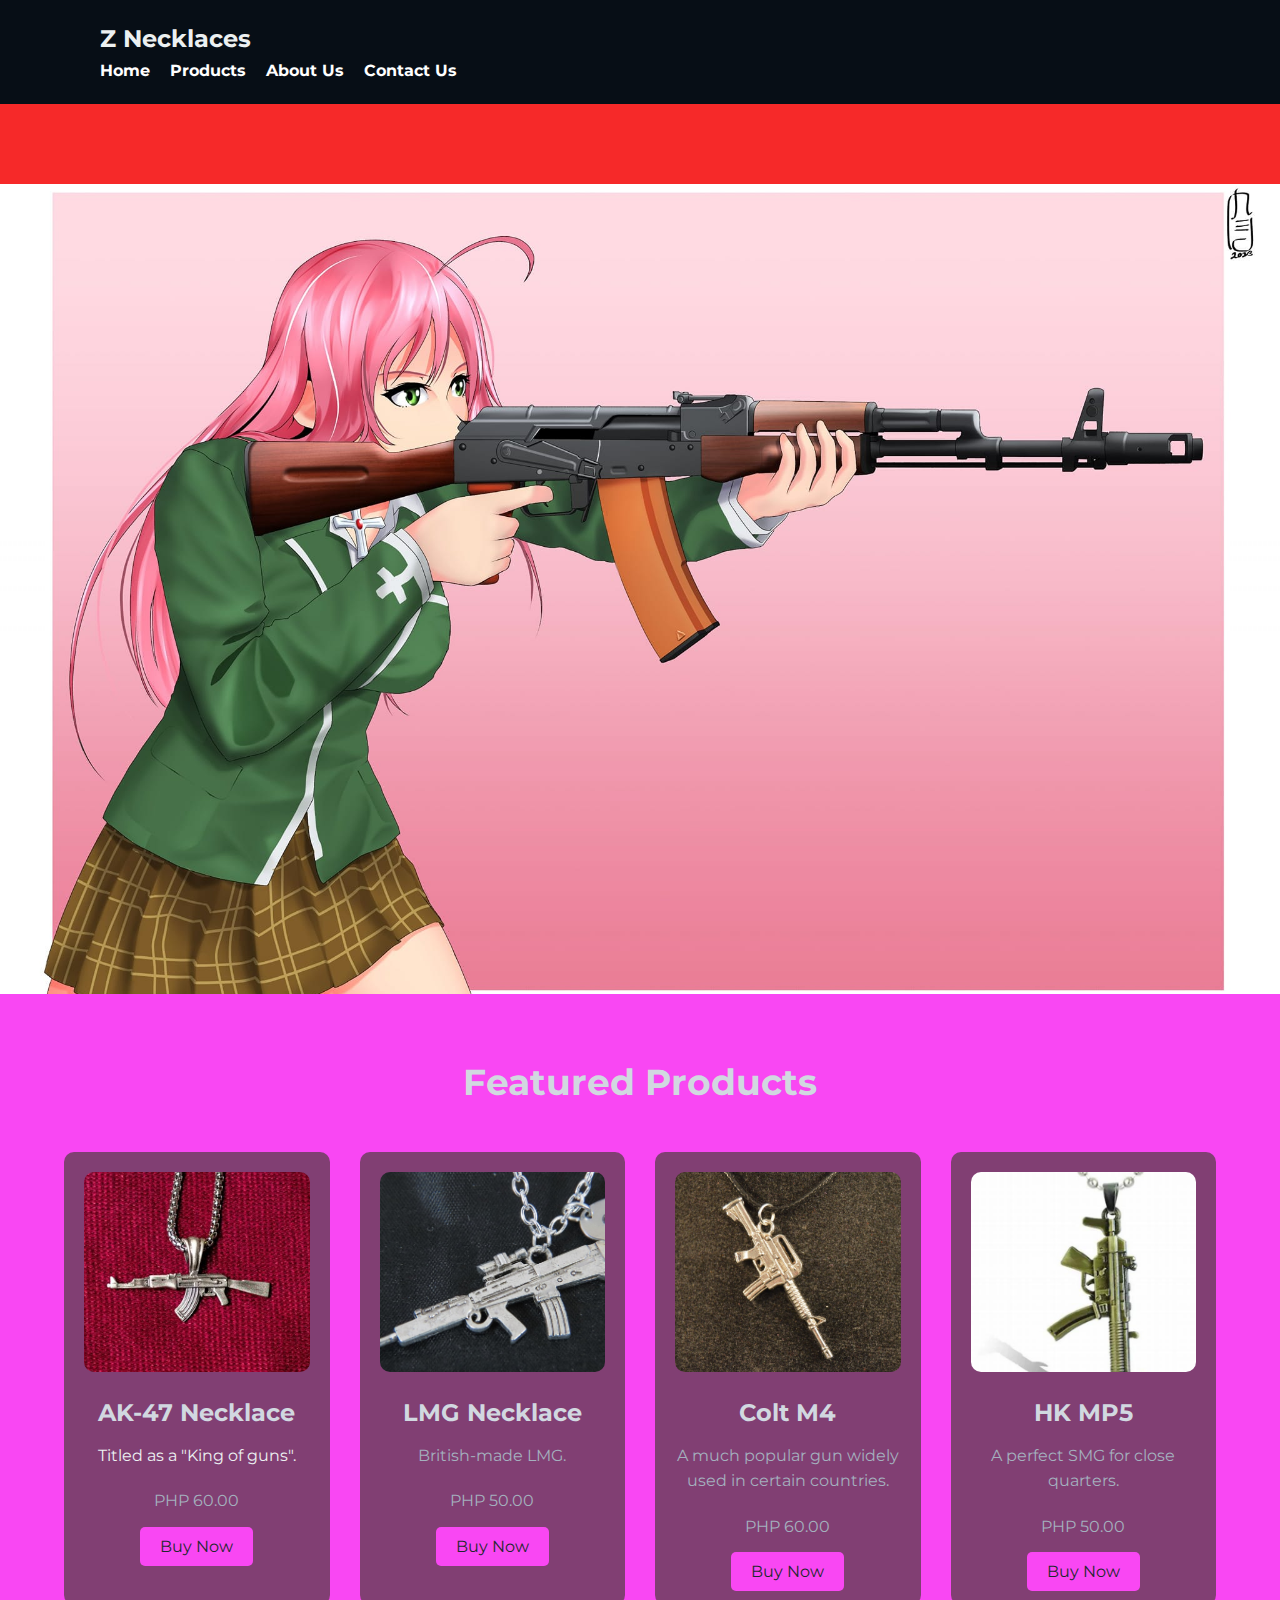
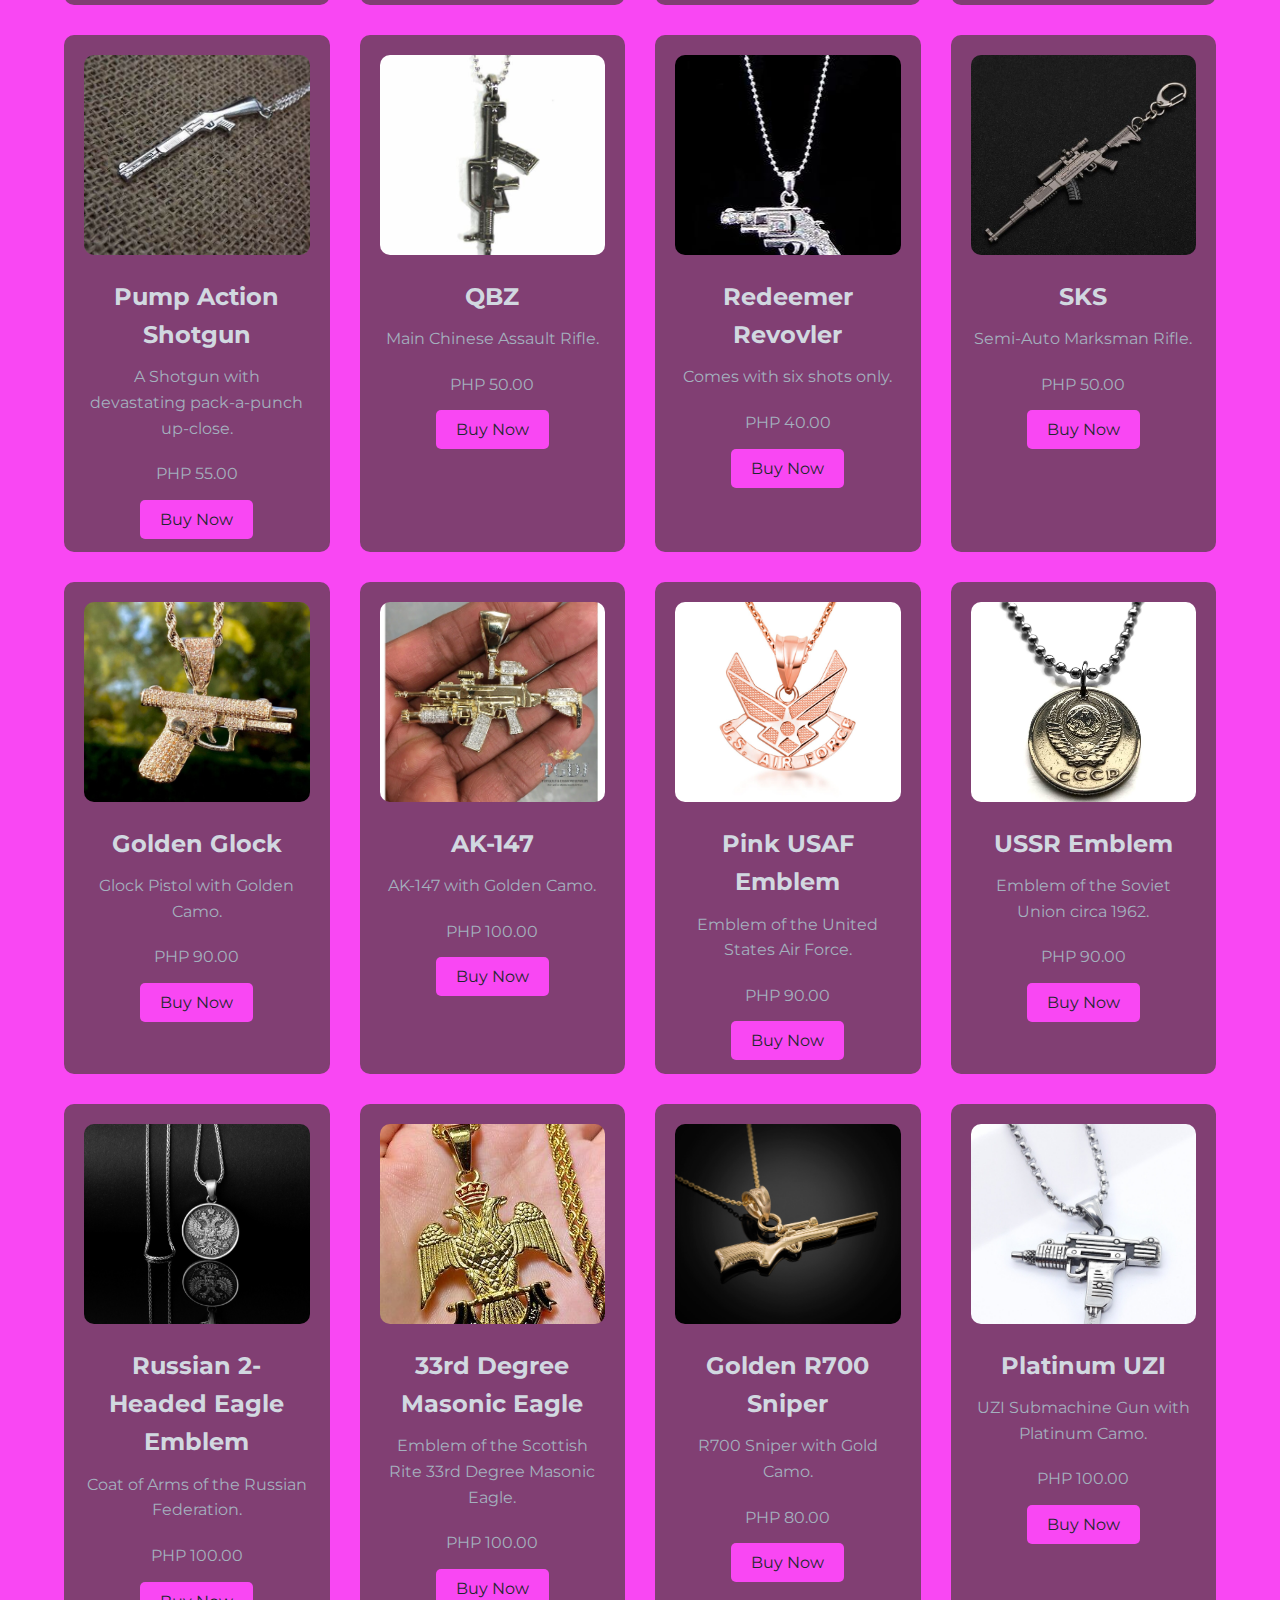
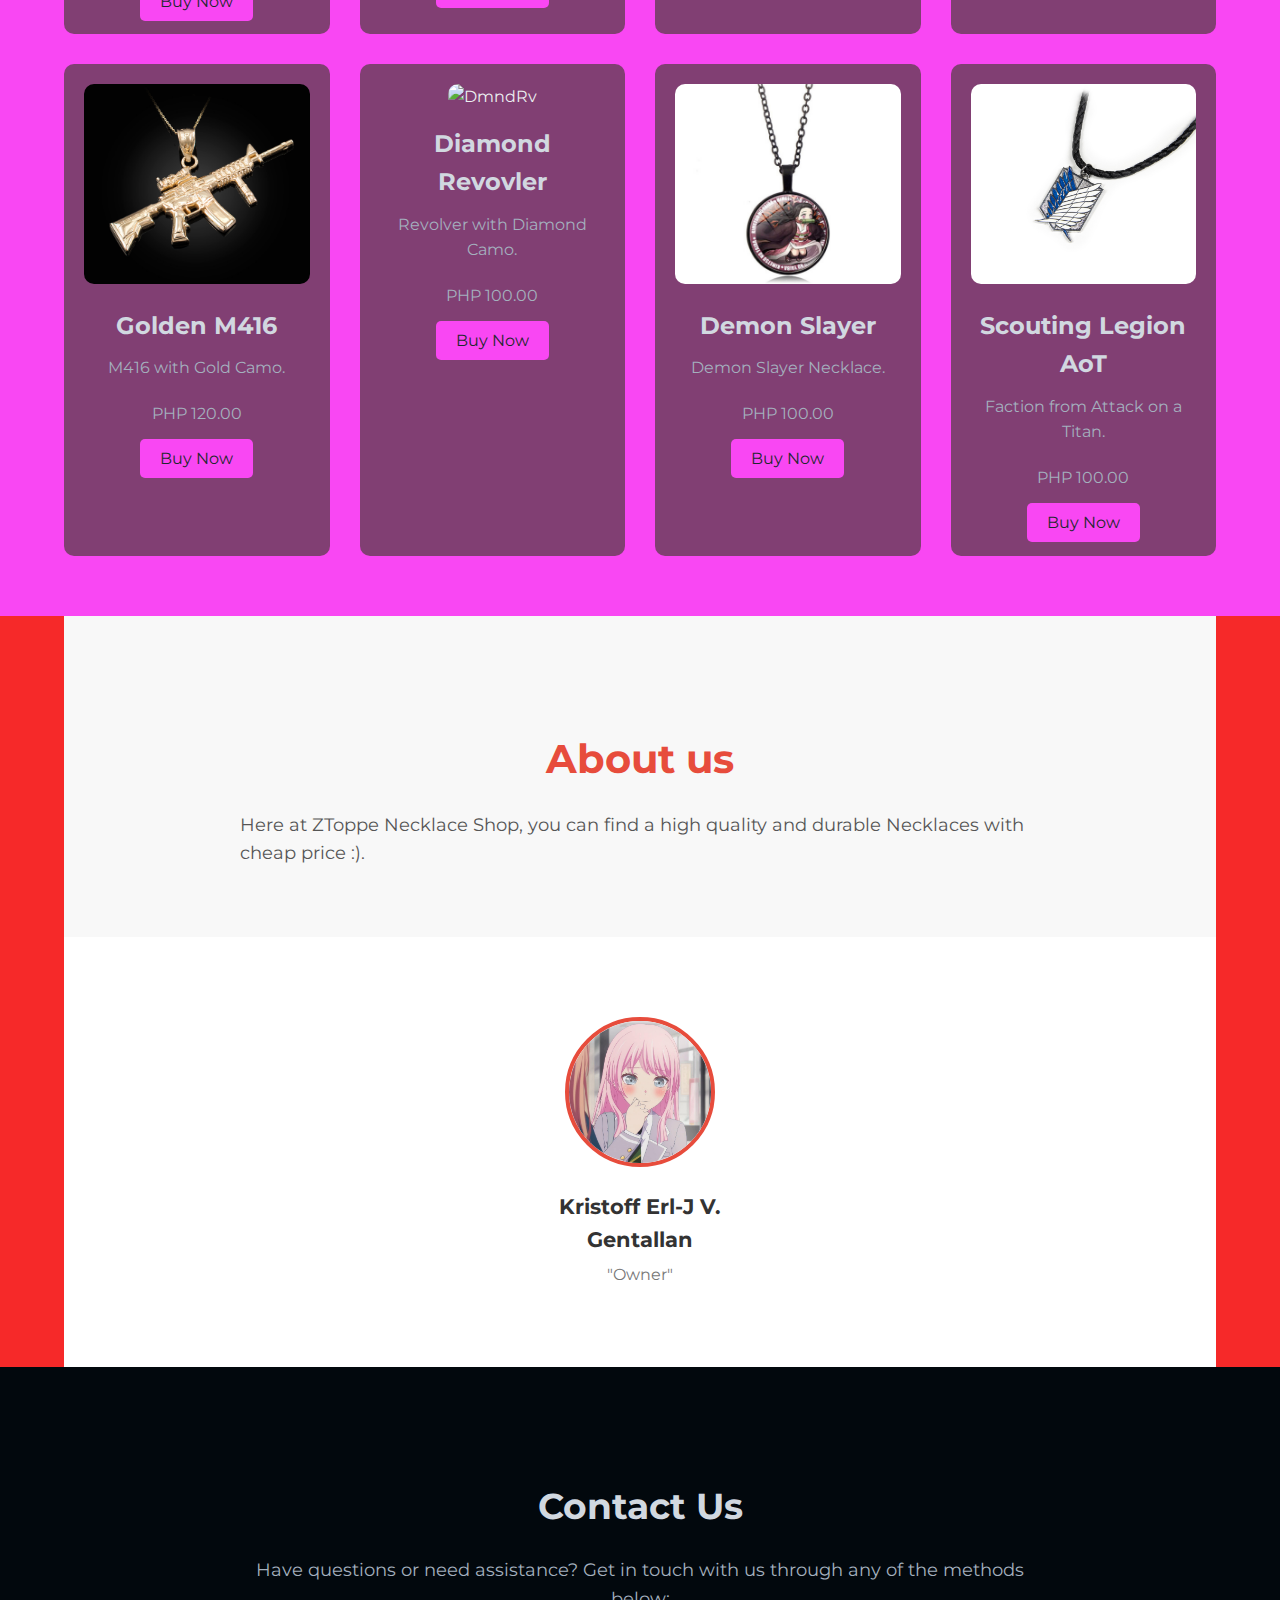
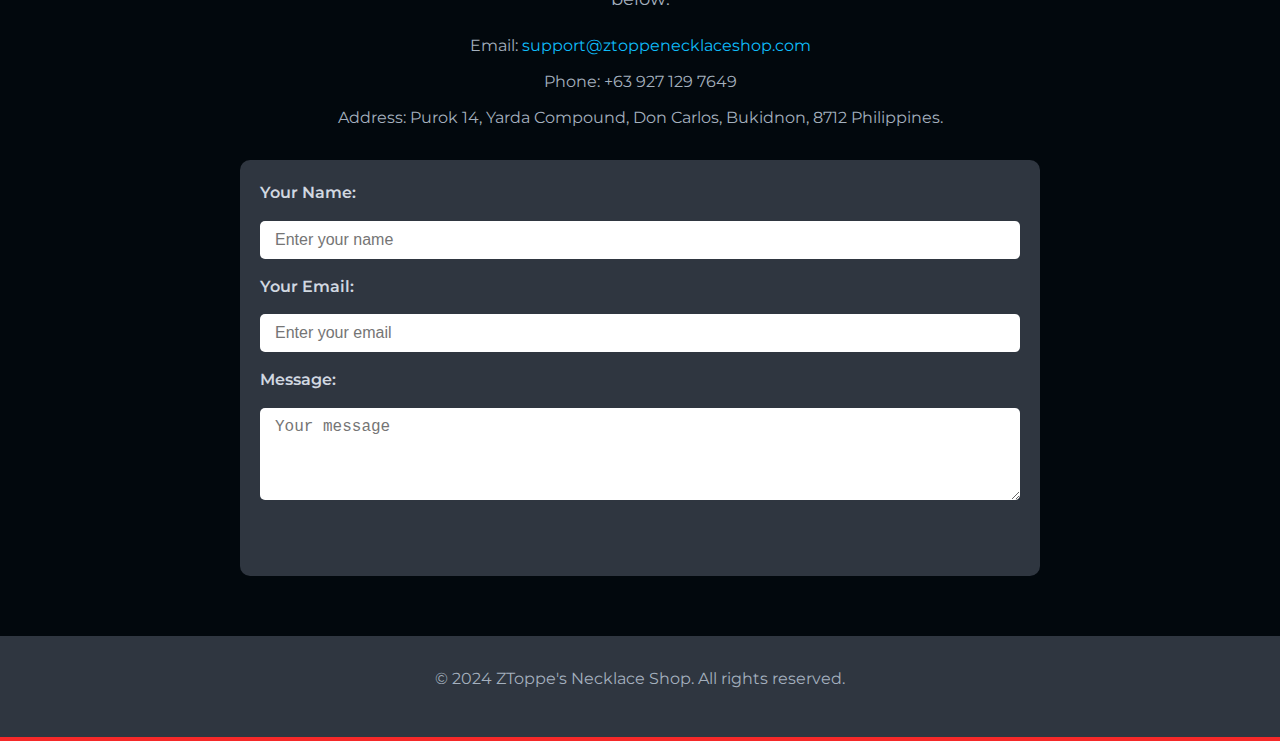
==== commit 0c4735cd: "Update index.html" ====
--- a/index.html
+++ b/index.html
@@ -6,18 +6,13 @@
     <title>Home - Z Necklaces</title>
     <link rel="stylesheet" href="style.css">
     <!-- Google Fonts for better typography -->
+    <link href="https://fonts.googleapis.com/css2?family=Montserrat:wght@400;600&family=Roboto:wght@400;700&display=swap" rel="stylesheet">
 </head>
 <body>
     <!-- Header with Navigation -->
     <header>
         <div class="container">
             <h1 class="logo">Z Necklaces</h1>
-        </div>
-    </header>
-
-    <!-- Hero Section -->
-    <section id="home" class="hero">
-        <div class="hero-overlay">
             <nav>
                 <ul class="nav-links">
                     <li><a href="index.html" target ="_blank">Home</a></li>
@@ -25,9 +20,242 @@
                     <li><a href="aboutus.html" target ="_blank">About Us</a></li>
                     <li><a href="contactus.html" target ="_blank">Contact Us</a></li>
                 </ul>
+                <div class="bike">
+                    <span></span>
+                    <span></span>
+                    <span></span>
+                </div>
             </nav>
         </div>
+    </header>
+
+    <!-- Hero Section -->
+    <section id="home" class="hero">
+        <div class="hero-overlay">
+        </div>
     </section>
+
+
+
+
+        <!-- Products Section -->
+    <section id="products" class="products">
+        <div class="container">
+            <h2>Featured Products</h2>
+            <div class="product-grid">
+                <!-- Product 1 -->
+                <div class="product-card">
+                    <img src="imagesZ/\AK47.jpg" alt="Ak-47">
+                    <h3>AK-47 Necklace</h3
+                    <p>Titled as a "King of guns".</p>
+                    <p>PHP 60.00</p>
+                    <a href="#" class="btn-secondary">Buy Now</a>
+                </div>
+                <!-- Product 2 -->
+                <div class="product-card">
+                    <img src="imagesZ/\LMG.jpg" alt="LMG">
+                    <h3>LMG Necklace</h3>
+                    <p>British-made LMG.</p>
+                    <p>PHP 50.00</p>
+                    <a href="#" class="btn-secondary">Buy Now</a>
+                </div>
+                <!-- Product 3 -->
+                <div class="product-card">
+                    <img src="imagesZ/\M4.jpg" alt="M4">
+                    <h3>Colt M4</h3>
+                    <p>A much popular gun widely used in certain countries.</p>
+                    <p>PHP 60.00</p>
+                    <a href="#" class="btn-secondary">Buy Now</a>
+                </div>
+                <!-- Product 4 -->
+                <div class="product-card">
+                    <img src="imagesZ/\MP5.jpg" alt="MP5">
+                    <h3>HK MP5</h3>
+                    <p>A perfect SMG for close quarters.</p>
+                    <p>PHP 50.00</p>
+                    <a href="#" class="btn-secondary">Buy Now</a>
+                </div>
+                  <!-- Product 5 -->
+                  <div class="product-card">
+                    <img src="imagesZ/\PUMP.jpg" alt="Shotty">
+                    <h3>Pump Action Shotgun</h3>
+                    <p>A Shotgun with devastating pack-a-punch up-close.</p>
+                    <p>PHP 55.00</p>
+                    <a href="#" class="btn-secondary">Buy Now</a>
+                </div>
+                  <!-- Product 6 -->
+                  <div class="product-card">
+                    <img src="imagesZ/\QBZ.jpg" alt="QBZ">
+                    <h3>QBZ</h3>
+                    <p>Main Chinese Assault Rifle.</p>
+                    <p>PHP 50.00</p>
+                    <a href="#" class="btn-secondary">Buy Now</a>
+                </div>
+                  <!-- Product 7 -->
+                  <div class="product-card">
+                    <img src="imagesZ/\REVOL.jpg" alt="Redeemer">
+                    <h3>Redeemer Revovler</h3>
+                    <p>Comes with six shots only.</p>
+                    <p>PHP 40.00</p>
+                    <a href="#" class="btn-secondary">Buy Now</a>
+                </div>
+                  <!-- Product 8 -->
+                  <div class="product-card">
+                    <img src="imagesZ/\SKS.jpg" alt="SKS">
+                    <h3>SKS</h3>
+                    <p> Semi-Auto Marksman Rifle.</p>
+                    <p>PHP 50.00</p>
+                    <a href="#" class="btn-secondary">Buy Now</a>
+                </div>
+                  <!-- Product 9 -->
+                  <div class="product-card">
+                    <img src="imagesZ/\Golden Glock.jpg" alt="GlockG">
+                    <h3>Golden Glock</h3>
+                    <p> Glock Pistol with Golden Camo.</p>
+                    <p>PHP 90.00</p>
+                    <a href="#" class="btn-secondary">Buy Now</a>
+                </div>
+                <!-- Product 10 -->
+                    <div class="product-card">
+                     <img src="imagesZ/\Golden AK-147.jpg" alt="AK-147G">
+                     <h3>AK-147</h3>
+                     <p> AK-147 with Golden Camo.</p>
+                     <p>PHP 100.00</p>
+                     <a href="#" class="btn-secondary">Buy Now</a>
+                </div>
+                <!-- Product 11 -->
+                    <div class="product-card">
+                    <img src="imagesZ/\USAF_P.jpg" alt="USAFP">
+                    <h3>Pink USAF Emblem</h3>
+                    <p> Emblem of the United States Air Force.</p>
+                    <p>PHP 90.00</p>
+                    <a href="#" class="btn-secondary">Buy Now</a>
+                </div>
+                <!-- Product 12 -->
+                    <div class="product-card">
+                    <img src="imagesZ/\USSR_1962.jpg" alt="USSR">
+                    <h3>USSR Emblem</h3>
+                    <p> Emblem of the Soviet Union circa 1962.</p>
+                    <p>PHP 90.00</p>
+                    <a href="#" class="btn-secondary">Buy Now</a>
+                </div>
+                <!-- Product 13 -->
+                    <div class="product-card">
+                    <img src="imagesZ/\RusCoA.jpg" alt="RussianFed">
+                    <h3>Russian 2-Headed Eagle Emblem</h3>
+                    <p> Coat of Arms of the Russian Federation.</p>
+                    <p>PHP 100.00</p>
+                    <a href="#" class="btn-secondary">Buy Now</a>
+                </div>
+                <!-- Product 14 -->
+                    <div class="product-card">
+                    <img src="imagesZ/\Scott.jpg" alt="Scottish">
+                    <h3>33rd Degree Masonic Eagle</h3>
+                    <p> Emblem of the Scottish Rite 33rd Degree Masonic Eagle.</p>
+                    <p>PHP 100.00</p>
+                    <a href="#" class="btn-secondary">Buy Now</a>
+                </div>
+                <!-- Product 15 -->
+                <div class="product-card">
+                    <img src="imagesZ/\SniperG.jpg" alt="R700G">
+                    <h3>Golden R700 Sniper</h3>
+                    <p> R700 Sniper with Gold Camo.</p>
+                    <p>PHP 80.00</p>
+                    <a href="#" class="btn-secondary">Buy Now</a>
+                </div>
+                <!-- Product 16 -->
+                <div class="product-card">
+                    <img src="imagesZ/\Slvr_UZI.jpg" alt="UZI_Plat">
+                    <h3>Platinum UZI</h3>
+                    <p> UZI Submachine Gun with Platinum Camo.</p>
+                    <p>PHP 100.00</p>
+                    <a href="#" class="btn-secondary">Buy Now</a>
+                </div>
+                <!-- Product 17 -->
+                <div class="product-card">
+                    <img src="imagesZ/\Gold_M416.jpg" alt="M416G">
+                    <h3>Golden M416</h3>
+                    <p> M416 with Gold Camo.</p>
+                    <p>PHP 120.00</p>
+                    <a href="#" class="btn-secondary">Buy Now</a>
+                </div>
+                <!-- Product 18 -->
+                <div class="product-card">
+                    <img src="imagesZ/\Dmnd_rvlvr.jpg" alt="DmndRv">
+                    <h3>Diamond Revovler</h3>
+                    <p> Revolver with Diamond Camo.</p>
+                    <p>PHP 100.00</p>
+                    <a href="#" class="btn-secondary">Buy Now</a>
+                </div>
+                <!-- Product 19 -->
+                <div class="product-card">
+                    <img src="imagesZ/\Dmn_Slyr.jpg" alt="DSNeck">
+                    <h3>Demon Slayer</h3>
+                    <p> Demon Slayer Necklace.</p>
+                    <p>PHP 100.00</p>
+                    <a href="#" class="btn-secondary">Buy Now</a>
+                </div>
+                <!-- Product 20 -->
+                <div class="product-card">
+                    <img src="imagesZ/\AoT_SLE.jpg" alt="AoTNeck">
+                    <h3>Scouting Legion AoT</h3>
+                    <p> Faction from Attack on a Titan.</p>
+                    <p>PHP 100.00</p>
+                    <a href="#" class="btn-secondary">Buy Now</a>
+                </div>
+            </div>
+        </div>
+    </section>
+
+
+     <!-- About Us Section -->
+   
+        <div class="container">
+            <section class="about-section" id="about">
+                <br>
+                <br>
+              <h2>About us</h2>
+              <p>Here at ZToppe Necklace Shop, you can find a high quality and durable Necklaces with cheap price :).</p>
+            </section>
+          
+            <section class="team" id="team">
+              <div class="team-member">
+                <img src="imagesZ/UWU.jpg" alt="Team Member 1">
+                <h3>Kristoff Erl-J V. Gentallan</h3>
+                <p>"Owner"</p>
+              </div>
+             
+            </section>
+          </div>
+
+
+            <!-- Contact Section -->
+        <section id="contact" class="contact">
+            <div class="container">
+                <br>
+                <br>
+                <h2>Contact Us</h2>
+                <p>Have questions or need assistance? Get in touch with us through any of the methods below:</p>
+                <ul>
+                    <li>Email: <a href="alabino2019@gmail.com">support@ztoppenecklaceshop.com</a></li>
+                    <li>Phone: +63 927 129 7649</li>
+                    <li>Address: Purok 14, Yarda Compound, Don Carlos, Bukidnon, 8712 Philippines.</li>
+                </ul>
+                <form class="contact-form">
+                    <label for="name">Your Name:</label>
+                    <input type="text" id="name" name="name" placeholder="Enter your name" required>
+    
+                    <label for="email">Your Email:</label>
+                    <input type="email" id="email" name="email" placeholder="Enter your email" required>
+    
+                    <label for="message">Message:</label>
+                    <textarea id="message" name="message" rows="4" placeholder="Your message" required></textarea>
+    
+                    <button type="submit" class="btn-primary">Send Message</button>
+                </form>
+            </div>
+        </section>
+    
 
     <!-- Footer -->
     <footer>
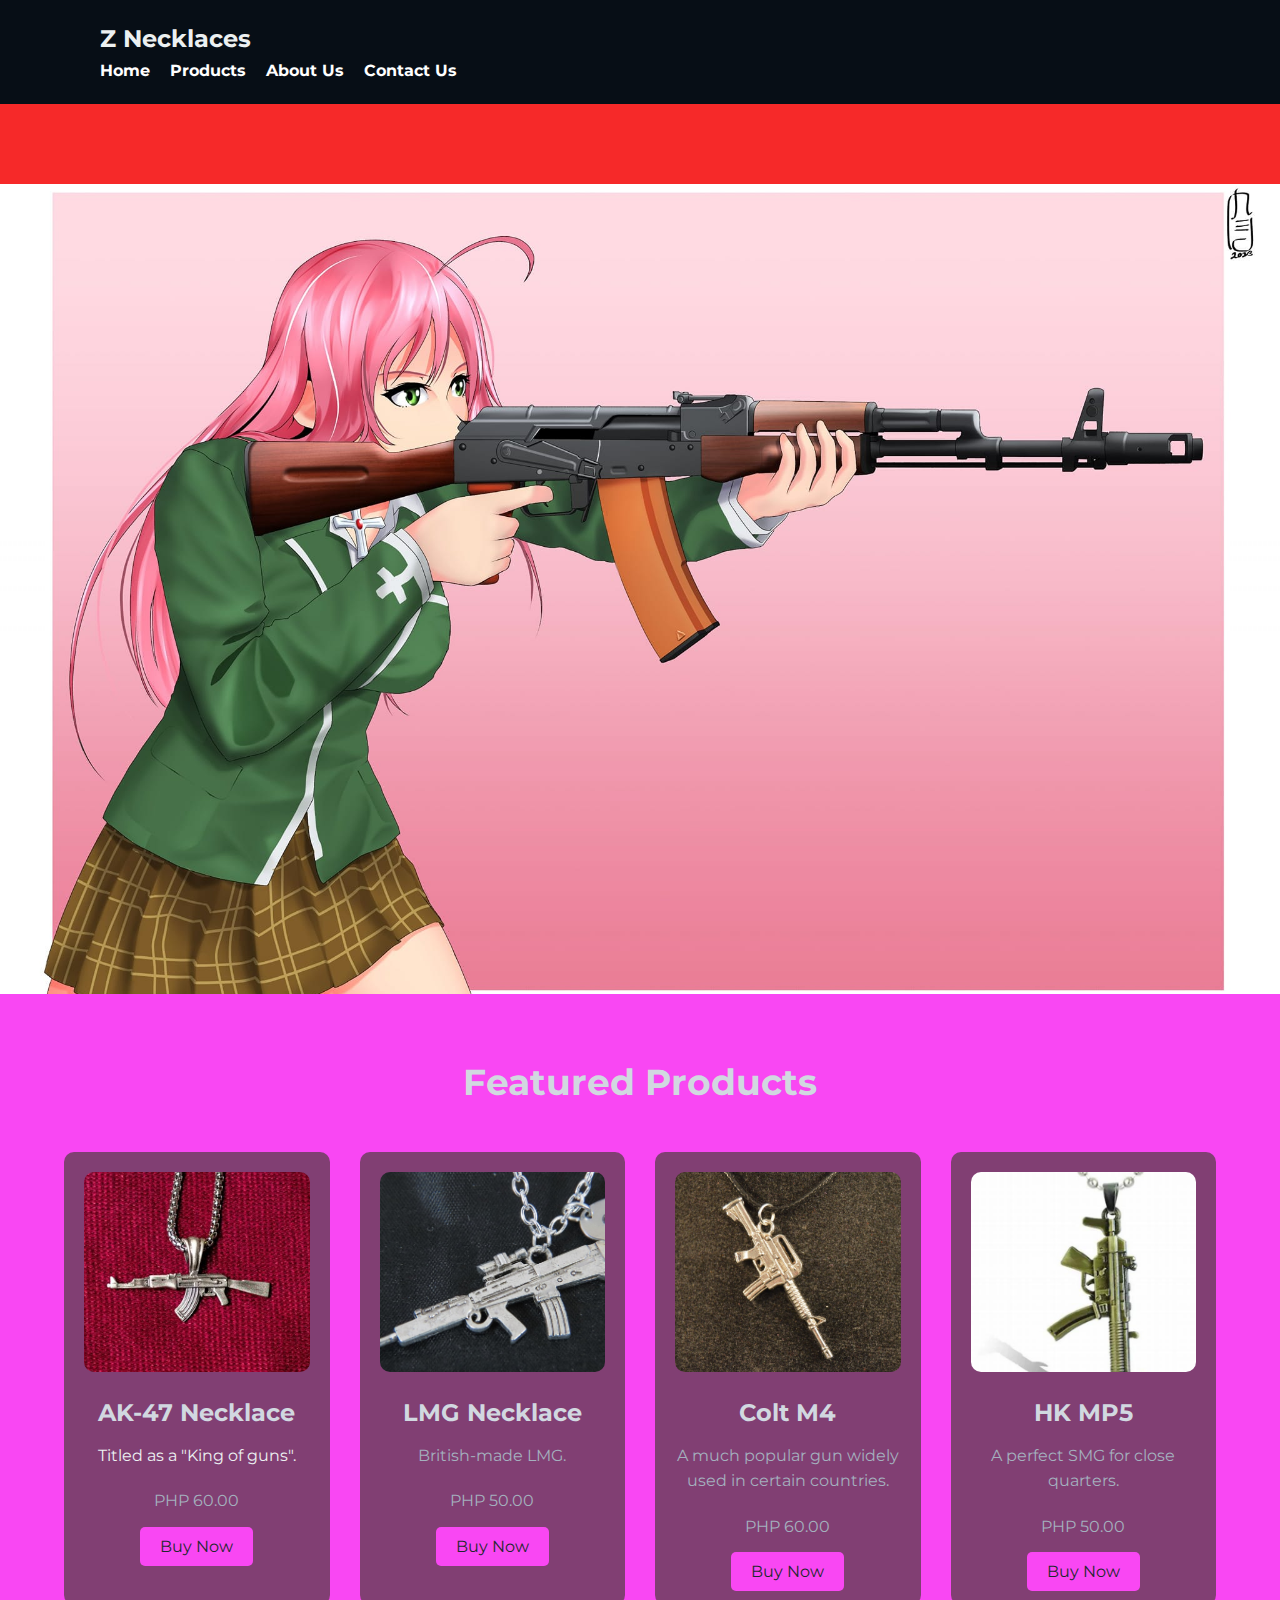
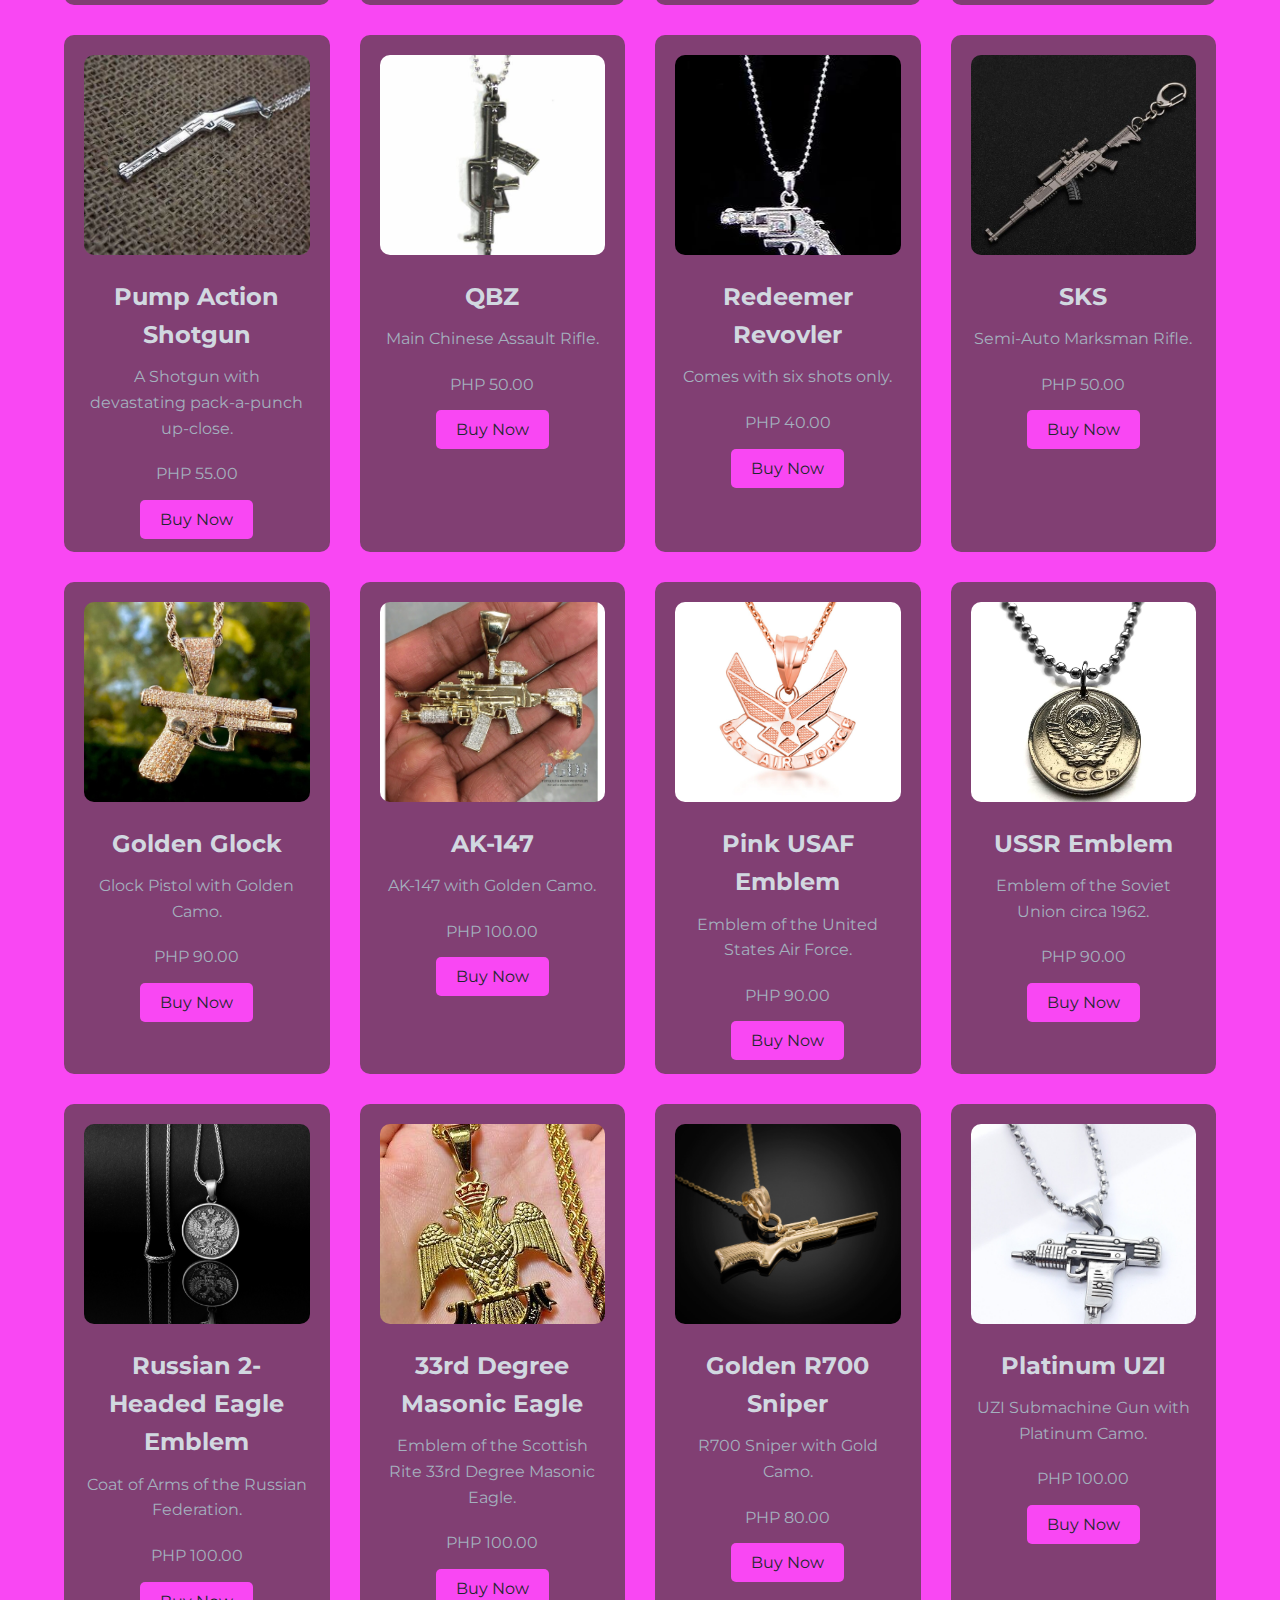
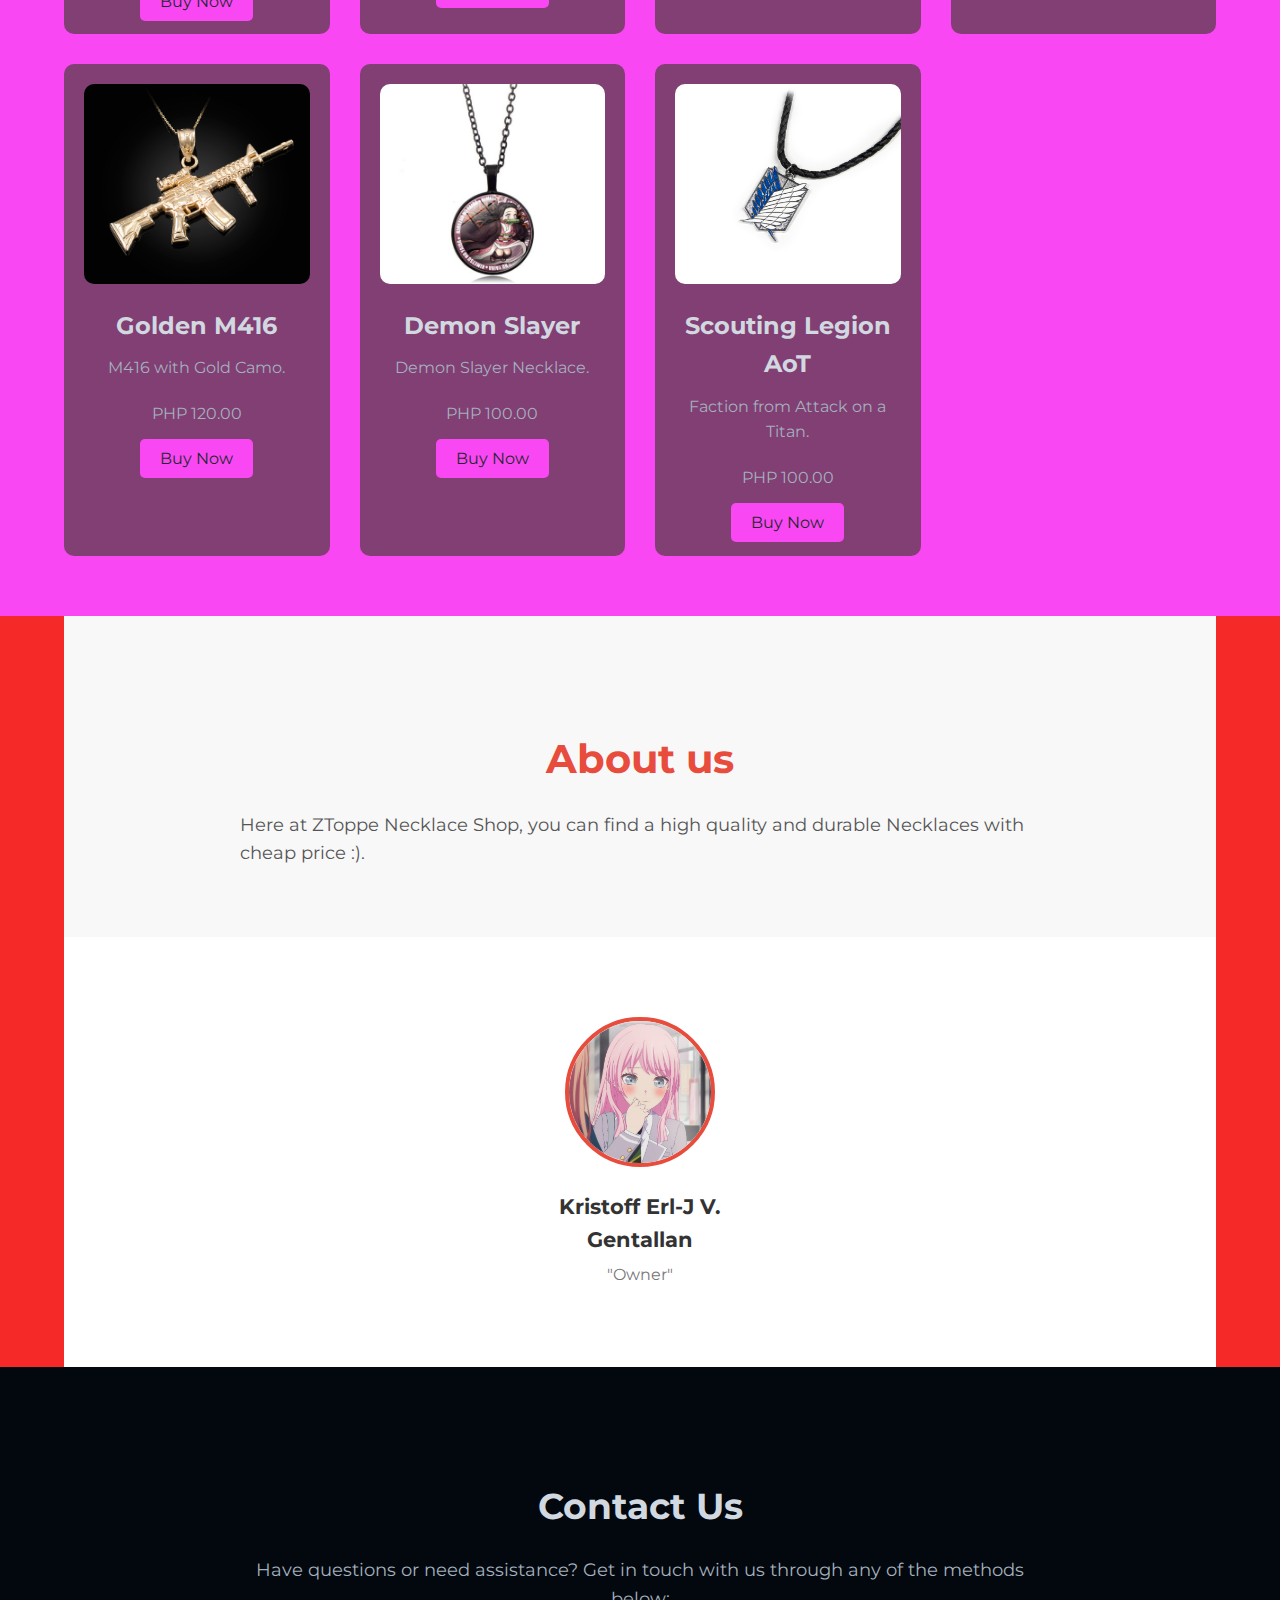
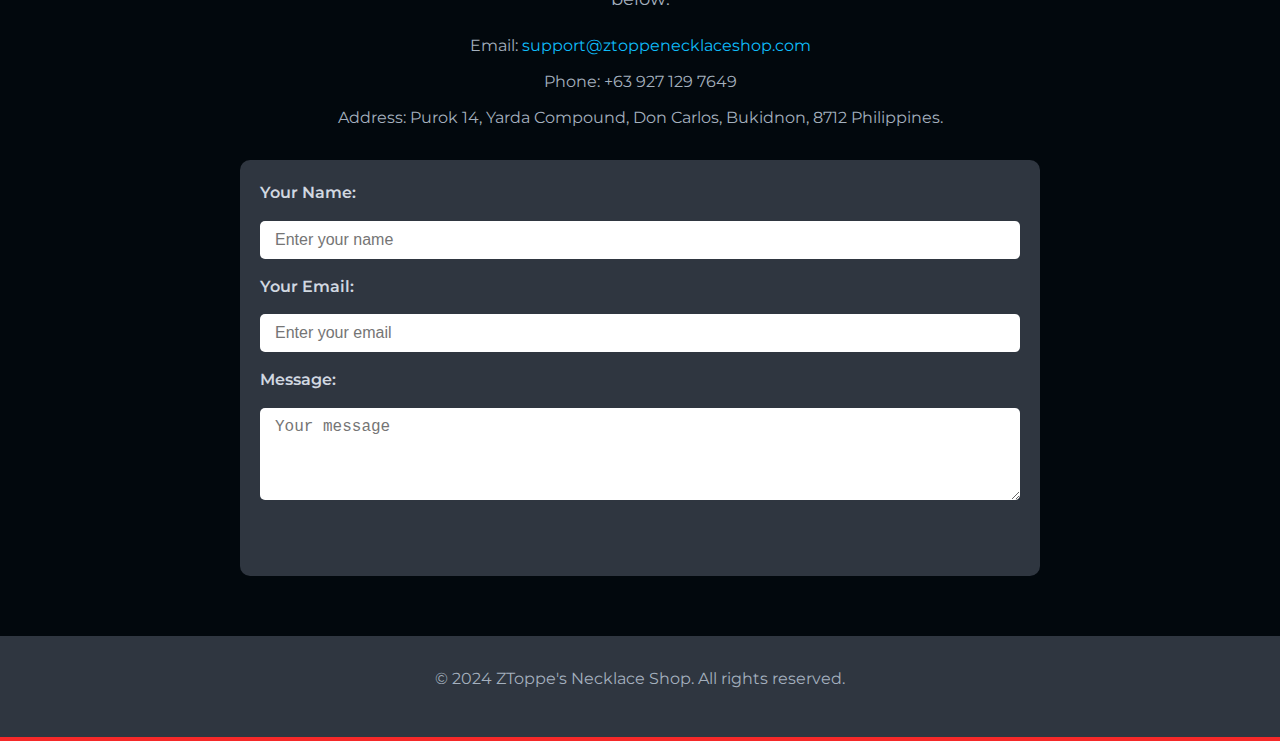
==== commit ddd57b7c: "Update index.html" ====
--- a/index.html
+++ b/index.html
@@ -181,21 +181,13 @@
                 </div>
                 <!-- Product 18 -->
                 <div class="product-card">
-                    <img src="imagesZ/\Dmnd_rvlvr.jpg" alt="DmndRv">
-                    <h3>Diamond Revovler</h3>
-                    <p> Revolver with Diamond Camo.</p>
-                    <p>PHP 100.00</p>
-                    <a href="#" class="btn-secondary">Buy Now</a>
-                </div>
-                <!-- Product 19 -->
-                <div class="product-card">
                     <img src="imagesZ/\Dmn_Slyr.jpg" alt="DSNeck">
                     <h3>Demon Slayer</h3>
                     <p> Demon Slayer Necklace.</p>
                     <p>PHP 100.00</p>
                     <a href="#" class="btn-secondary">Buy Now</a>
                 </div>
-                <!-- Product 20 -->
+                <!-- Product 19 -->
                 <div class="product-card">
                     <img src="imagesZ/\AoT_SLE.jpg" alt="AoTNeck">
                     <h3>Scouting Legion AoT</h3>
